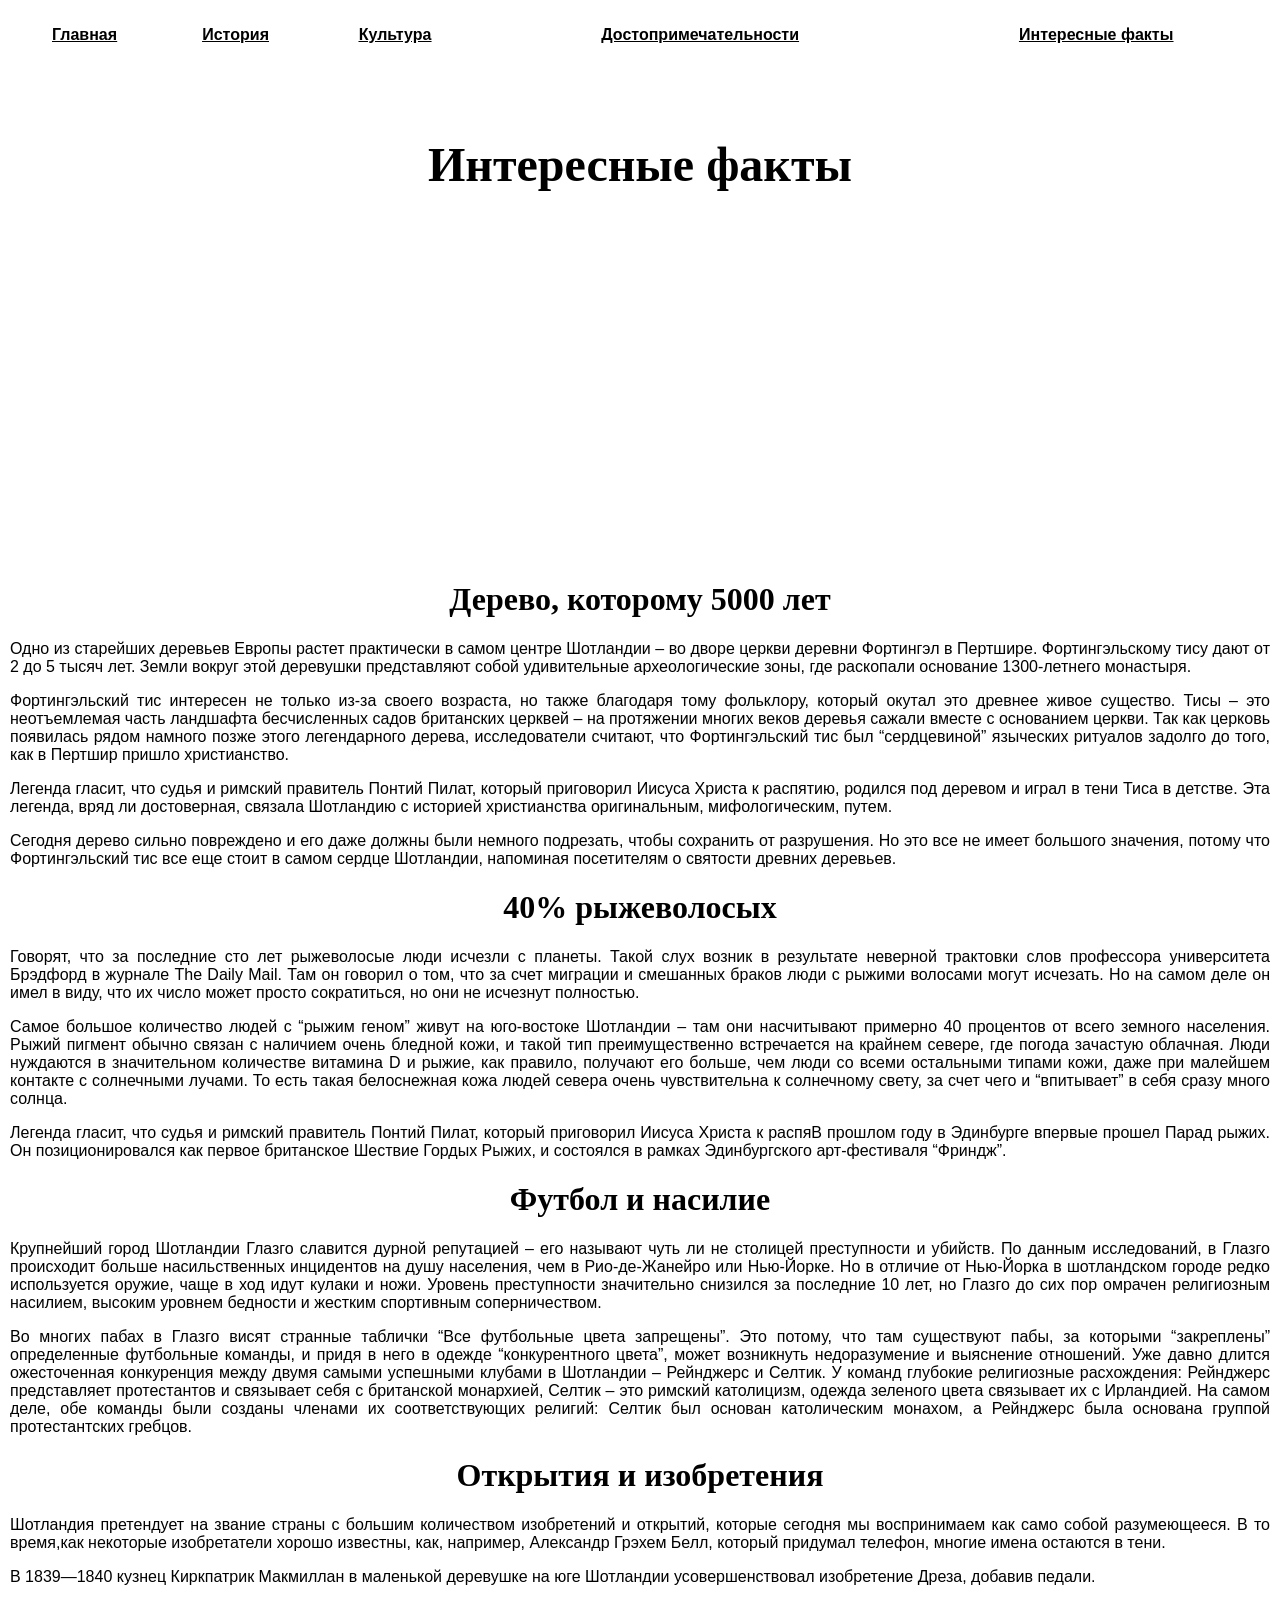
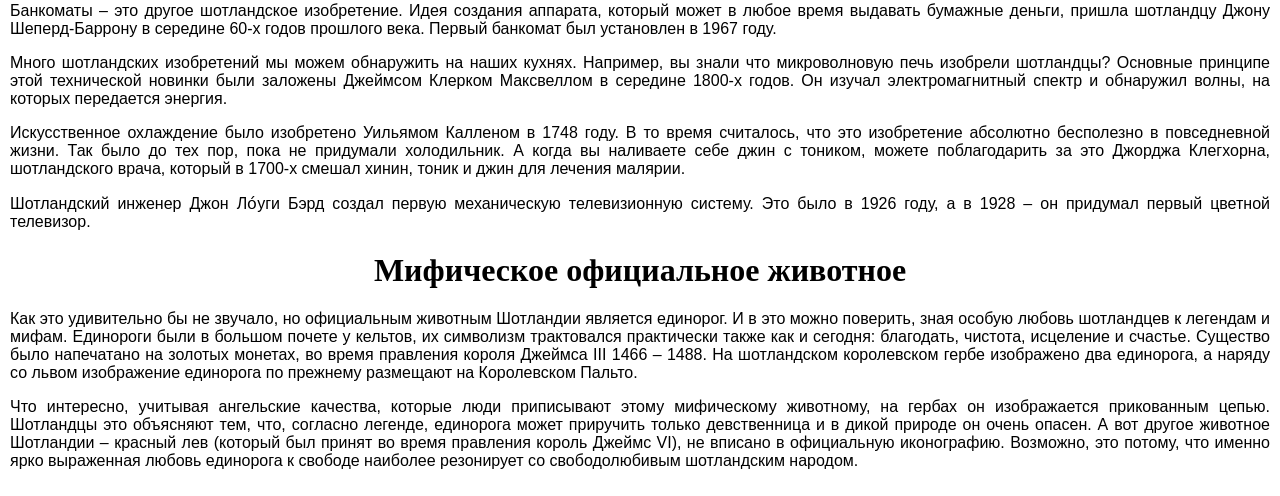
==== facts.html @ 826efa30 "Add files via upload" ====
<!DOCTYPE html>
<html lang="ru">
<head>
    <meta charset="UTF-8">
    <title>Шотландия</title>
</head>
<body style="background-color:#ffffff;margin:auto;padding: 10px;" link=black vlink=black>
<center>
<table border=0 style="border-collapse:collapse" width=100%>
   <tr height= 50px>
     <th> <a href="scotland.html"> <font face=sans-serif> <u> Главная </u> </font> </a> </th>
     <th> <a href="history.html"> <font face=sans-serif> <u> История </u> </font> </a> </th>
     <th> <a href="culture.html">  <font face=sans-serif> <u> Культура </u> </font> </a> </th>
     <th> <a href="sights.html">  <font face=sans-serif> <u> Достопримечательности </u> </font> </a> </th>
     <th> <a href="facts.html">  <font face=sans-serif> <u> Интересные факты </u> </font> </a> </th>     
   </tr>
   <tr height= 500px ><th style="background-image: url(images/scotland_village.jpg);background-size:cover;background-repeat:no-repeat; line-height: 1300%" colspan=5 valign=baseline><font size="7" color="#000000"> Интересные факты </font></th></tr>
</table>
<h1>Дерево, которому 5000 лет</h1>
<p align=justify> <font face=sans-serif>Одно из старейших деревьев Европы растет практически в самом центре Шотландии – во дворе церкви деревни Фортингэл в Пертшире. Фортингэльскому тису дают от 2 до 5 тысяч лет. Земли вокруг этой деревушки представляют собой удивительные археологические зоны, где раскопали основание 1300-летнего монастыря.</font></p>
<p align=justify> <font face=sans-serif>Фортингэльский тис интересен не только из-за своего возраста, но также благодаря тому фольклору, который окутал это древнее живое существо. Тисы – это неотъемлемая часть ландшафта бесчисленных садов британских церквей – на протяжении многих веков деревья сажали вместе с основанием церкви. Так как церковь появилась рядом намного позже этого легендарного дерева, исследователи считают, что Фортингэльский тис был “сердцевиной” языческих ритуалов задолго до того, как в Пертшир пришло христианство.</font></p>
<p align=justify> <font face=sans-serif>Легенда гласит, что судья и римский правитель Понтий Пилат, который приговорил Иисуса Христа к распятию, родился под деревом и играл в тени Тиса в детстве. Эта легенда, вряд ли достоверная, связала Шотландию с историей христианства оригинальным, мифологическим, путем.</font></p>
<p align=justify> <font face=sans-serif>Сегодня дерево сильно повреждено и его даже должны были немного подрезать, чтобы сохранить от разрушения. Но это все не имеет большого значения, потому что Фортингэльский тис все еще стоит в самом сердце Шотландии, напоминая посетителям о святости древних деревьев.</font></p>
<h1>40% рыжеволосых</h1>
<p align=justify> <font face=sans-serif>Говорят, что за последние сто лет рыжеволосые люди исчезли с планеты. Такой слух возник в результате неверной трактовки слов профессора университета Брэдфорд в журнале The Daily Mail. Там он говорил о том, что за счет миграции и смешанных браков люди с рыжими волосами могут исчезать. Но на самом деле он имел в виду, что их число может просто сократиться, но они не исчезнут полностью.</font></p>
<p align=justify> <font face=sans-serif>Самое большое количество людей с “рыжим геном” живут на юго-востоке Шотландии – там они насчитывают примерно 40 процентов от всего земного населения. Рыжий пигмент обычно связан с наличием очень бледной кожи, и такой тип преимущественно встречается на крайнем севере, где погода зачастую облачная. Люди нуждаются в значительном количестве витамина D и рыжие, как правило, получают его больше, чем люди со всеми остальными типами кожи, даже при малейшем контакте с солнечными лучами. То есть такая белоснежная кожа людей севера очень чувствительна к солнечному свету, за счет чего и “впитывает” в себя сразу много солнца.</font></p>
<p align=justify> <font face=sans-serif>Легенда гласит, что судья и римский правитель Понтий Пилат, который приговорил Иисуса Христа к распяВ прошлом году в Эдинбурге впервые прошел Парад рыжих. Он позиционировался как первое британское Шествие Гордых Рыжих, и состоялся в рамках Эдинбургского арт-фестиваля “Фриндж”.</font></p>
<h1>Футбол и насилие</h1>
<p align=justify> <font face=sans-serif>Крупнейший город Шотландии Глазго славится дурной репутацией – его называют чуть ли не столицей преступности и убийств. По данным исследований, в Глазго происходит больше насильственных инцидентов на душу населения, чем в Рио-де-Жанейро или Нью-Йорке. Но в отличие от Нью-Йорка в шотландском городе редко используется оружие, чаще в ход идут кулаки и ножи. Уровень преступности значительно снизился за последние 10 лет, но Глазго до сих пор омрачен религиозным насилием, высоким уровнем бедности и жестким спортивным соперничеством.</font></p>
<p align=justify> <font face=sans-serif>Во многих пабах в Глазго висят странные таблички “Все футбольные цвета запрещены”. Это потому, что там существуют пабы, за которыми “закреплены” определенные футбольные команды, и придя в него в одежде “конкурентного цвета”, может возникнуть недоразумение и выяснение отношений. Уже давно длится ожесточенная конкуренция между двумя самыми успешными клубами в Шотландии – Рейнджерс и Селтик. У команд глубокие религиозные расхождения: Рейнджерс представляет протестантов и связывает себя с британской монархией, Селтик – это римский католицизм, одежда зеленого цвета связывает их с Ирландией. На самом деле, обе команды были созданы членами их соответствующих религий: Селтик был основан католическим монахом, а Рейнджерс была основана группой протестантских гребцов.</font></p>
<h1>Открытия и изобретения</h1>
<p align=justify> <font face=sans-serif>Шотландия претендует на звание страны с большим количеством изобретений и открытий, которые сегодня мы воспринимаем как само собой разумеющееся. В то время,как некоторые изобретатели хорошо известны, как, например, Александр Грэхем Белл, который придумал телефон, многие имена остаются в тени.</font></p>
<p align=justify> <font face=sans-serif>В 1839—1840 кузнец Киркпатрик Макмиллан в маленькой деревушке на юге Шотландии усовершенствовал изобретение Дреза, добавив педали.</font></p>
<p align=justify> <font face=sans-serif>Банкоматы – это другое шотландское изобретение. Идея создания аппарата, который может в любое время выдавать бумажные деньги, пришла шотландцу Джону Шеперд-Баррону в середине 60-х годов прошлого века. Первый банкомат был установлен в 1967 году.</font></p>
<p align=justify> <font face=sans-serif>Много шотландских изобретений мы можем обнаружить на наших кухнях. Например, вы знали что микроволновую печь изобрели шотландцы? Основные принципе этой технической новинки были заложены Джеймсом Клерком Максвеллом в середине 1800-х годов. Он изучал электромагнитный спектр и обнаружил волны, на которых передается энергия.</font></p>
<p align=justify> <font face=sans-serif>Искусственное охлаждение было изобретено Уильямом Калленом в 1748 году. В то время считалось, что это изобретение абсолютно бесполезно в повседневной жизни. Так было до тех пор, пока не придумали холодильник. А когда вы наливаете себе джин с тоником, можете поблагодарить за это Джорджа Клегхорна, шотландского врача, который в 1700-х смешал хинин, тоник и джин для лечения малярии.</font></p>
<p align=justify> <font face=sans-serif>Шотландский инженер Джон Ло́уги Бэрд создал первую механическую телевизионную систему. Это было в 1926 году, а в 1928 – он придумал первый цветной телевизор.</font></p>
<h1>Мифическое официальное животное </h1>
<p align=justify> <font face=sans-serif>Как это удивительно бы не звучало, но официальным животным Шотландии является единорог. И в это можно поверить, зная особую любовь шотландцев к легендам и мифам. Единороги были в большом почете у кельтов, их символизм трактовался практически также как и сегодня: благодать, чистота, исцеление и счастье. Существо было напечатано на золотых монетах, во время правления короля Джеймса III 1466 – 1488. На шотландском королевском гербе изображено два единорога, а наряду со львом изображение единорога по прежнему размещают на Королевском Пальто.</font></p>
<p align=justify> <font face=sans-serif>Что интересно, учитывая ангельские качества, которые люди приписывают этому мифическому животному, на гербах он изображается прикованным цепью. Шотландцы это объясняют тем, что, согласно легенде, единорога может приручить только девственница и в дикой природе он очень опасен. А вот другое животное Шотландии – красный лев (который был принят во время правления король Джеймс VI), не вписано в официальную иконографию. Возможно, это потому, что именно ярко выраженная любовь единорога к свободе наиболее резонирует со свободолюбивым шотландским народом.</font></p>
</center>
</body>
</html>
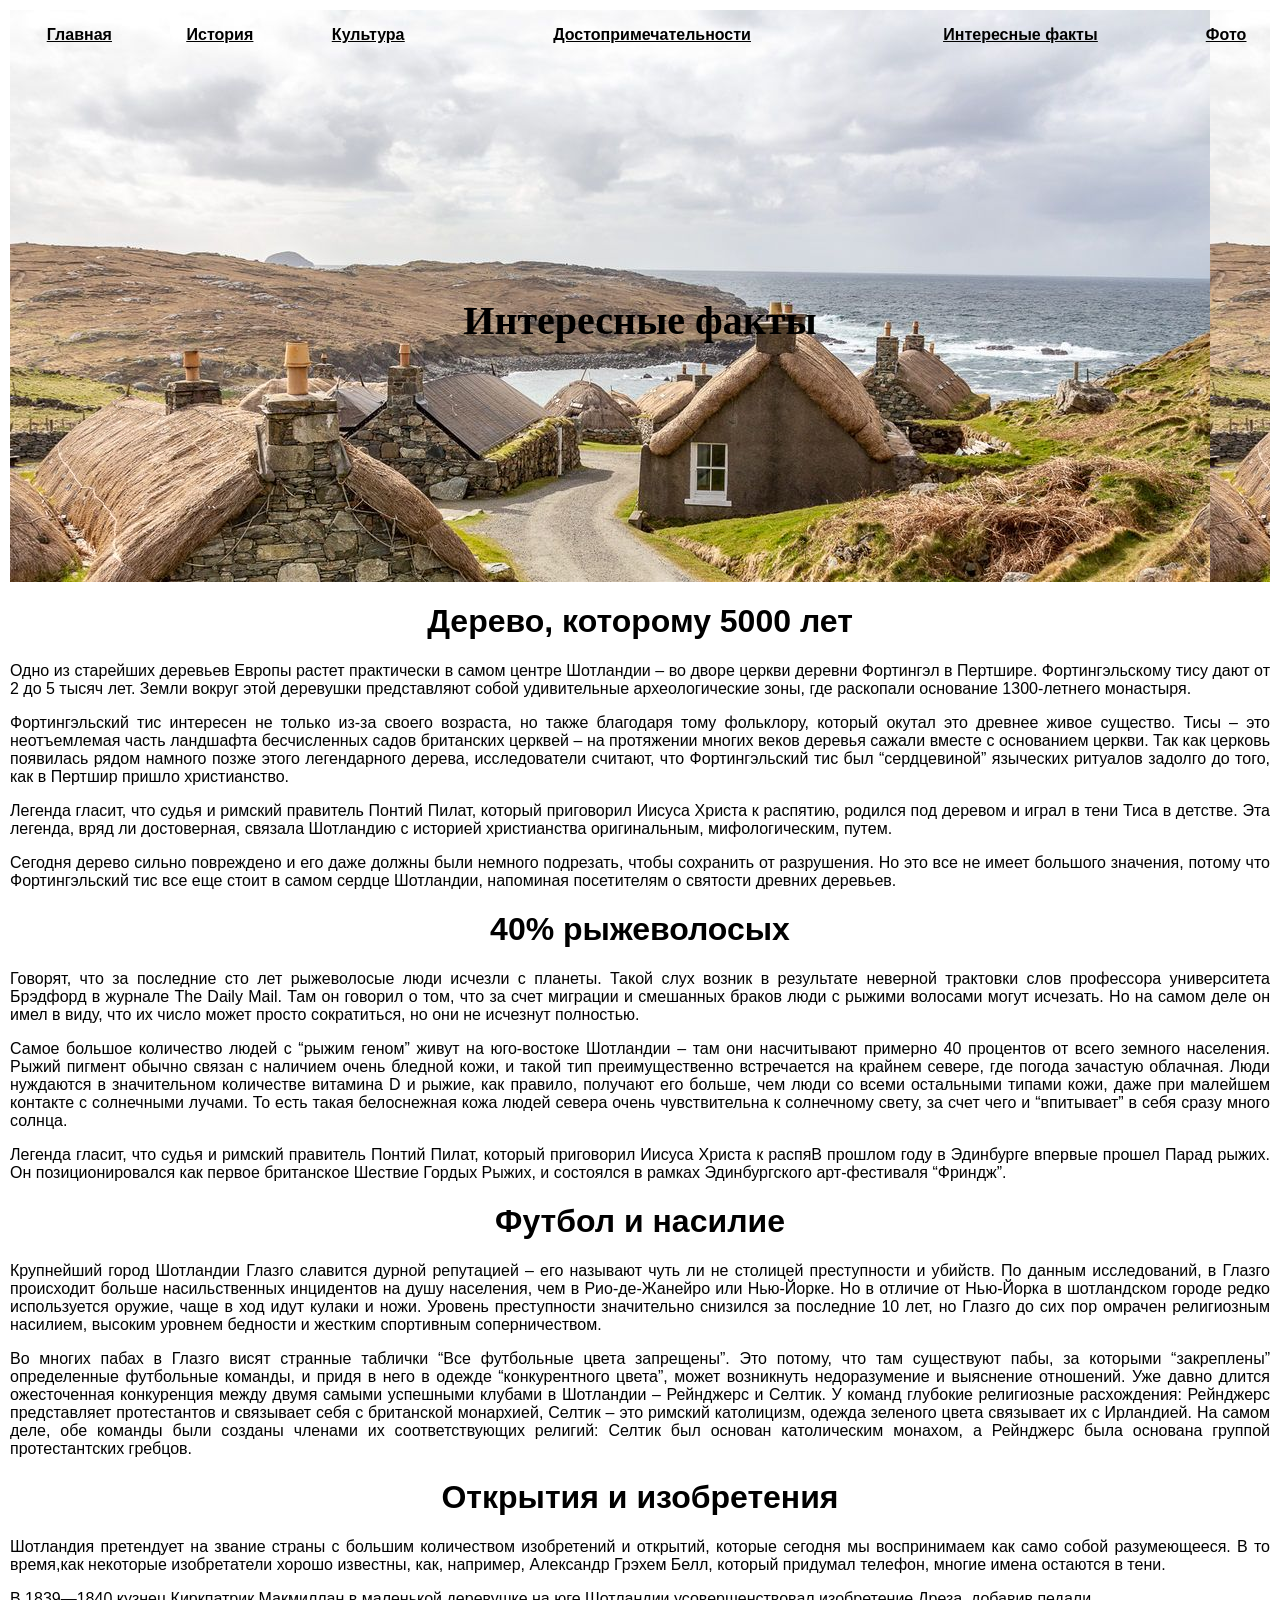
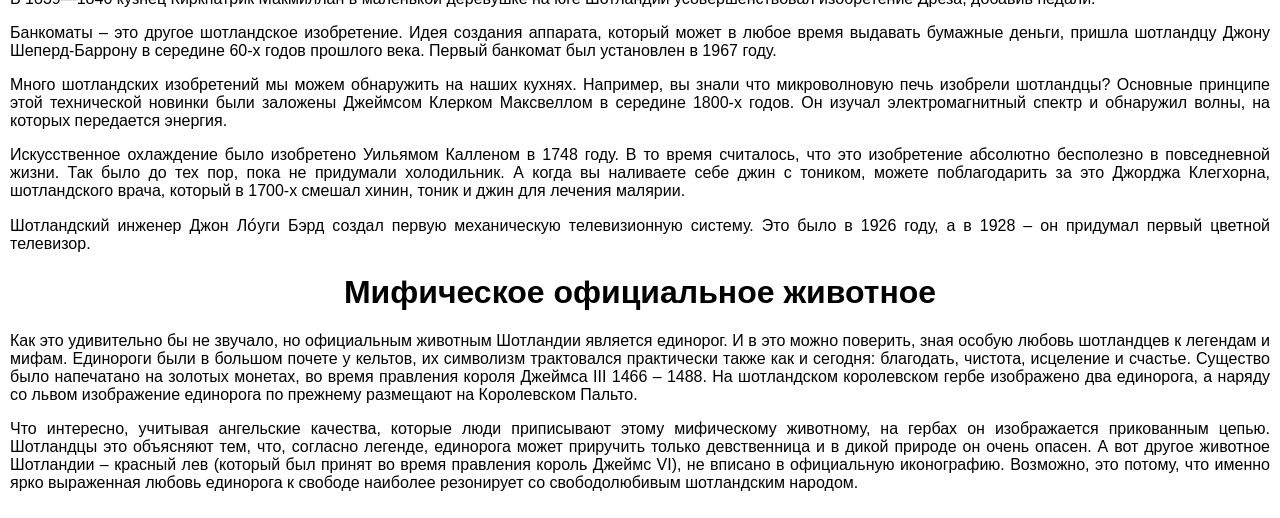
==== commit 2996c31a: "style updated" ====
--- a/facts.html
+++ b/facts.html
@@ -4,40 +4,59 @@
     <meta charset="UTF-8">
     <title>Шотландия</title>
 </head>
-<body style="background-color:#ffffff;margin:auto;padding: 10px;" link=black vlink=black>
+<style>
+    body {background-color: #ffffff;
+          margin: auto;
+          padding: 10px;
+          font-family: sans-serif;}
+
+    table {background-image: url(images/scotland_village.jpg);
+           border-collapse:collapse}
+
+    #name {background-size: cover;
+          background-repeat: no-repeat;
+          line-height: 1300%;
+          font-family: Serif;
+          font-size: 40px;
+          vertical-align: baseline;} /*эта хирня не работает*/
+
+    p {text-align: justify}
+</style>
+<body link=black vlink=black>
 <center>
-<table border=0 style="border-collapse:collapse" width=100%>
+<table border=0 width=100%>
    <tr height= 50px>
-     <th> <a href="scotland.html"> <font face=sans-serif> <u> Главная </u> </font> </a> </th>
-     <th> <a href="history.html"> <font face=sans-serif> <u> История </u> </font> </a> </th>
-     <th> <a href="culture.html">  <font face=sans-serif> <u> Культура </u> </font> </a> </th>
-     <th> <a href="sights.html">  <font face=sans-serif> <u> Достопримечательности </u> </font> </a> </th>
-     <th> <a href="facts.html">  <font face=sans-serif> <u> Интересные факты </u> </font> </a> </th>     
+     <th> <a href="scotland.html"> <u> Главная </u> </a> </th>
+     <th> <a href="history.html"> <u> История </u> </a> </th>
+     <th> <a href="culture.html">  <u> Культура </u> </a> </th>
+     <th> <a href="sights.html">  <u> Достопримечательности </u> </a> </th>
+     <th> <a href="facts.html">  <u> Интересные факты </u> </a> </th>
+     <th> <a href="photos.html">  <u> Фото </u> </a> </th>     
    </tr>
-   <tr height= 500px ><th style="background-image: url(images/scotland_village.jpg);background-size:cover;background-repeat:no-repeat; line-height: 1300%" colspan=5 valign=baseline><font size="7" color="#000000"> Интересные факты </font></th></tr>
+   <tr height= 500px ><th id="name" valign=baseline colspan=6>Интересные факты</th></tr>
 </table>
 <h1>Дерево, которому 5000 лет</h1>
-<p align=justify> <font face=sans-serif>Одно из старейших деревьев Европы растет практически в самом центре Шотландии – во дворе церкви деревни Фортингэл в Пертшире. Фортингэльскому тису дают от 2 до 5 тысяч лет. Земли вокруг этой деревушки представляют собой удивительные археологические зоны, где раскопали основание 1300-летнего монастыря.</font></p>
-<p align=justify> <font face=sans-serif>Фортингэльский тис интересен не только из-за своего возраста, но также благодаря тому фольклору, который окутал это древнее живое существо. Тисы – это неотъемлемая часть ландшафта бесчисленных садов британских церквей – на протяжении многих веков деревья сажали вместе с основанием церкви. Так как церковь появилась рядом намного позже этого легендарного дерева, исследователи считают, что Фортингэльский тис был “сердцевиной” языческих ритуалов задолго до того, как в Пертшир пришло христианство.</font></p>
-<p align=justify> <font face=sans-serif>Легенда гласит, что судья и римский правитель Понтий Пилат, который приговорил Иисуса Христа к распятию, родился под деревом и играл в тени Тиса в детстве. Эта легенда, вряд ли достоверная, связала Шотландию с историей христианства оригинальным, мифологическим, путем.</font></p>
-<p align=justify> <font face=sans-serif>Сегодня дерево сильно повреждено и его даже должны были немного подрезать, чтобы сохранить от разрушения. Но это все не имеет большого значения, потому что Фортингэльский тис все еще стоит в самом сердце Шотландии, напоминая посетителям о святости древних деревьев.</font></p>
+<p>Одно из старейших деревьев Европы растет практически в самом центре Шотландии – во дворе церкви деревни Фортингэл в Пертшире. Фортингэльскому тису дают от 2 до 5 тысяч лет. Земли вокруг этой деревушки представляют собой удивительные археологические зоны, где раскопали основание 1300-летнего монастыря.</p>
+<p>Фортингэльский тис интересен не только из-за своего возраста, но также благодаря тому фольклору, который окутал это древнее живое существо. Тисы – это неотъемлемая часть ландшафта бесчисленных садов британских церквей – на протяжении многих веков деревья сажали вместе с основанием церкви. Так как церковь появилась рядом намного позже этого легендарного дерева, исследователи считают, что Фортингэльский тис был “сердцевиной” языческих ритуалов задолго до того, как в Пертшир пришло христианство.</p>
+<p>Легенда гласит, что судья и римский правитель Понтий Пилат, который приговорил Иисуса Христа к распятию, родился под деревом и играл в тени Тиса в детстве. Эта легенда, вряд ли достоверная, связала Шотландию с историей христианства оригинальным, мифологическим, путем.</p>
+<p>Сегодня дерево сильно повреждено и его даже должны были немного подрезать, чтобы сохранить от разрушения. Но это все не имеет большого значения, потому что Фортингэльский тис все еще стоит в самом сердце Шотландии, напоминая посетителям о святости древних деревьев.</p>
 <h1>40% рыжеволосых</h1>
-<p align=justify> <font face=sans-serif>Говорят, что за последние сто лет рыжеволосые люди исчезли с планеты. Такой слух возник в результате неверной трактовки слов профессора университета Брэдфорд в журнале The Daily Mail. Там он говорил о том, что за счет миграции и смешанных браков люди с рыжими волосами могут исчезать. Но на самом деле он имел в виду, что их число может просто сократиться, но они не исчезнут полностью.</font></p>
-<p align=justify> <font face=sans-serif>Самое большое количество людей с “рыжим геном” живут на юго-востоке Шотландии – там они насчитывают примерно 40 процентов от всего земного населения. Рыжий пигмент обычно связан с наличием очень бледной кожи, и такой тип преимущественно встречается на крайнем севере, где погода зачастую облачная. Люди нуждаются в значительном количестве витамина D и рыжие, как правило, получают его больше, чем люди со всеми остальными типами кожи, даже при малейшем контакте с солнечными лучами. То есть такая белоснежная кожа людей севера очень чувствительна к солнечному свету, за счет чего и “впитывает” в себя сразу много солнца.</font></p>
-<p align=justify> <font face=sans-serif>Легенда гласит, что судья и римский правитель Понтий Пилат, который приговорил Иисуса Христа к распяВ прошлом году в Эдинбурге впервые прошел Парад рыжих. Он позиционировался как первое британское Шествие Гордых Рыжих, и состоялся в рамках Эдинбургского арт-фестиваля “Фриндж”.</font></p>
+<p>Говорят, что за последние сто лет рыжеволосые люди исчезли с планеты. Такой слух возник в результате неверной трактовки слов профессора университета Брэдфорд в журнале The Daily Mail. Там он говорил о том, что за счет миграции и смешанных браков люди с рыжими волосами могут исчезать. Но на самом деле он имел в виду, что их число может просто сократиться, но они не исчезнут полностью.</p>
+<p>Самое большое количество людей с “рыжим геном” живут на юго-востоке Шотландии – там они насчитывают примерно 40 процентов от всего земного населения. Рыжий пигмент обычно связан с наличием очень бледной кожи, и такой тип преимущественно встречается на крайнем севере, где погода зачастую облачная. Люди нуждаются в значительном количестве витамина D и рыжие, как правило, получают его больше, чем люди со всеми остальными типами кожи, даже при малейшем контакте с солнечными лучами. То есть такая белоснежная кожа людей севера очень чувствительна к солнечному свету, за счет чего и “впитывает” в себя сразу много солнца.</p>
+<p>Легенда гласит, что судья и римский правитель Понтий Пилат, который приговорил Иисуса Христа к распяВ прошлом году в Эдинбурге впервые прошел Парад рыжих. Он позиционировался как первое британское Шествие Гордых Рыжих, и состоялся в рамках Эдинбургского арт-фестиваля “Фриндж”.</p>
 <h1>Футбол и насилие</h1>
-<p align=justify> <font face=sans-serif>Крупнейший город Шотландии Глазго славится дурной репутацией – его называют чуть ли не столицей преступности и убийств. По данным исследований, в Глазго происходит больше насильственных инцидентов на душу населения, чем в Рио-де-Жанейро или Нью-Йорке. Но в отличие от Нью-Йорка в шотландском городе редко используется оружие, чаще в ход идут кулаки и ножи. Уровень преступности значительно снизился за последние 10 лет, но Глазго до сих пор омрачен религиозным насилием, высоким уровнем бедности и жестким спортивным соперничеством.</font></p>
-<p align=justify> <font face=sans-serif>Во многих пабах в Глазго висят странные таблички “Все футбольные цвета запрещены”. Это потому, что там существуют пабы, за которыми “закреплены” определенные футбольные команды, и придя в него в одежде “конкурентного цвета”, может возникнуть недоразумение и выяснение отношений. Уже давно длится ожесточенная конкуренция между двумя самыми успешными клубами в Шотландии – Рейнджерс и Селтик. У команд глубокие религиозные расхождения: Рейнджерс представляет протестантов и связывает себя с британской монархией, Селтик – это римский католицизм, одежда зеленого цвета связывает их с Ирландией. На самом деле, обе команды были созданы членами их соответствующих религий: Селтик был основан католическим монахом, а Рейнджерс была основана группой протестантских гребцов.</font></p>
+<p>Крупнейший город Шотландии Глазго славится дурной репутацией – его называют чуть ли не столицей преступности и убийств. По данным исследований, в Глазго происходит больше насильственных инцидентов на душу населения, чем в Рио-де-Жанейро или Нью-Йорке. Но в отличие от Нью-Йорка в шотландском городе редко используется оружие, чаще в ход идут кулаки и ножи. Уровень преступности значительно снизился за последние 10 лет, но Глазго до сих пор омрачен религиозным насилием, высоким уровнем бедности и жестким спортивным соперничеством.</p>
+<p>Во многих пабах в Глазго висят странные таблички “Все футбольные цвета запрещены”. Это потому, что там существуют пабы, за которыми “закреплены” определенные футбольные команды, и придя в него в одежде “конкурентного цвета”, может возникнуть недоразумение и выяснение отношений. Уже давно длится ожесточенная конкуренция между двумя самыми успешными клубами в Шотландии – Рейнджерс и Селтик. У команд глубокие религиозные расхождения: Рейнджерс представляет протестантов и связывает себя с британской монархией, Селтик – это римский католицизм, одежда зеленого цвета связывает их с Ирландией. На самом деле, обе команды были созданы членами их соответствующих религий: Селтик был основан католическим монахом, а Рейнджерс была основана группой протестантских гребцов.</p>
 <h1>Открытия и изобретения</h1>
-<p align=justify> <font face=sans-serif>Шотландия претендует на звание страны с большим количеством изобретений и открытий, которые сегодня мы воспринимаем как само собой разумеющееся. В то время,как некоторые изобретатели хорошо известны, как, например, Александр Грэхем Белл, который придумал телефон, многие имена остаются в тени.</font></p>
-<p align=justify> <font face=sans-serif>В 1839—1840 кузнец Киркпатрик Макмиллан в маленькой деревушке на юге Шотландии усовершенствовал изобретение Дреза, добавив педали.</font></p>
-<p align=justify> <font face=sans-serif>Банкоматы – это другое шотландское изобретение. Идея создания аппарата, который может в любое время выдавать бумажные деньги, пришла шотландцу Джону Шеперд-Баррону в середине 60-х годов прошлого века. Первый банкомат был установлен в 1967 году.</font></p>
-<p align=justify> <font face=sans-serif>Много шотландских изобретений мы можем обнаружить на наших кухнях. Например, вы знали что микроволновую печь изобрели шотландцы? Основные принципе этой технической новинки были заложены Джеймсом Клерком Максвеллом в середине 1800-х годов. Он изучал электромагнитный спектр и обнаружил волны, на которых передается энергия.</font></p>
-<p align=justify> <font face=sans-serif>Искусственное охлаждение было изобретено Уильямом Калленом в 1748 году. В то время считалось, что это изобретение абсолютно бесполезно в повседневной жизни. Так было до тех пор, пока не придумали холодильник. А когда вы наливаете себе джин с тоником, можете поблагодарить за это Джорджа Клегхорна, шотландского врача, который в 1700-х смешал хинин, тоник и джин для лечения малярии.</font></p>
-<p align=justify> <font face=sans-serif>Шотландский инженер Джон Ло́уги Бэрд создал первую механическую телевизионную систему. Это было в 1926 году, а в 1928 – он придумал первый цветной телевизор.</font></p>
+<p>Шотландия претендует на звание страны с большим количеством изобретений и открытий, которые сегодня мы воспринимаем как само собой разумеющееся. В то время,как некоторые изобретатели хорошо известны, как, например, Александр Грэхем Белл, который придумал телефон, многие имена остаются в тени.</p>
+<p>В 1839—1840 кузнец Киркпатрик Макмиллан в маленькой деревушке на юге Шотландии усовершенствовал изобретение Дреза, добавив педали.</p>
+<p>Банкоматы – это другое шотландское изобретение. Идея создания аппарата, который может в любое время выдавать бумажные деньги, пришла шотландцу Джону Шеперд-Баррону в середине 60-х годов прошлого века. Первый банкомат был установлен в 1967 году.</p>
+<p>Много шотландских изобретений мы можем обнаружить на наших кухнях. Например, вы знали что микроволновую печь изобрели шотландцы? Основные принципе этой технической новинки были заложены Джеймсом Клерком Максвеллом в середине 1800-х годов. Он изучал электромагнитный спектр и обнаружил волны, на которых передается энергия.</p>
+<p>Искусственное охлаждение было изобретено Уильямом Калленом в 1748 году. В то время считалось, что это изобретение абсолютно бесполезно в повседневной жизни. Так было до тех пор, пока не придумали холодильник. А когда вы наливаете себе джин с тоником, можете поблагодарить за это Джорджа Клегхорна, шотландского врача, который в 1700-х смешал хинин, тоник и джин для лечения малярии.</p>
+<p>Шотландский инженер Джон Ло́уги Бэрд создал первую механическую телевизионную систему. Это было в 1926 году, а в 1928 – он придумал первый цветной телевизор.</p>
 <h1>Мифическое официальное животное </h1>
-<p align=justify> <font face=sans-serif>Как это удивительно бы не звучало, но официальным животным Шотландии является единорог. И в это можно поверить, зная особую любовь шотландцев к легендам и мифам. Единороги были в большом почете у кельтов, их символизм трактовался практически также как и сегодня: благодать, чистота, исцеление и счастье. Существо было напечатано на золотых монетах, во время правления короля Джеймса III 1466 – 1488. На шотландском королевском гербе изображено два единорога, а наряду со львом изображение единорога по прежнему размещают на Королевском Пальто.</font></p>
-<p align=justify> <font face=sans-serif>Что интересно, учитывая ангельские качества, которые люди приписывают этому мифическому животному, на гербах он изображается прикованным цепью. Шотландцы это объясняют тем, что, согласно легенде, единорога может приручить только девственница и в дикой природе он очень опасен. А вот другое животное Шотландии – красный лев (который был принят во время правления король Джеймс VI), не вписано в официальную иконографию. Возможно, это потому, что именно ярко выраженная любовь единорога к свободе наиболее резонирует со свободолюбивым шотландским народом.</font></p>
+<p>Как это удивительно бы не звучало, но официальным животным Шотландии является единорог. И в это можно поверить, зная особую любовь шотландцев к легендам и мифам. Единороги были в большом почете у кельтов, их символизм трактовался практически также как и сегодня: благодать, чистота, исцеление и счастье. Существо было напечатано на золотых монетах, во время правления короля Джеймса III 1466 – 1488. На шотландском королевском гербе изображено два единорога, а наряду со львом изображение единорога по прежнему размещают на Королевском Пальто.</p>
+<p>Что интересно, учитывая ангельские качества, которые люди приписывают этому мифическому животному, на гербах он изображается прикованным цепью. Шотландцы это объясняют тем, что, согласно легенде, единорога может приручить только девственница и в дикой природе он очень опасен. А вот другое животное Шотландии – красный лев (который был принят во время правления король Джеймс VI), не вписано в официальную иконографию. Возможно, это потому, что именно ярко выраженная любовь единорога к свободе наиболее резонирует со свободолюбивым шотландским народом.</p>
 </center>
 </body>
 </html>
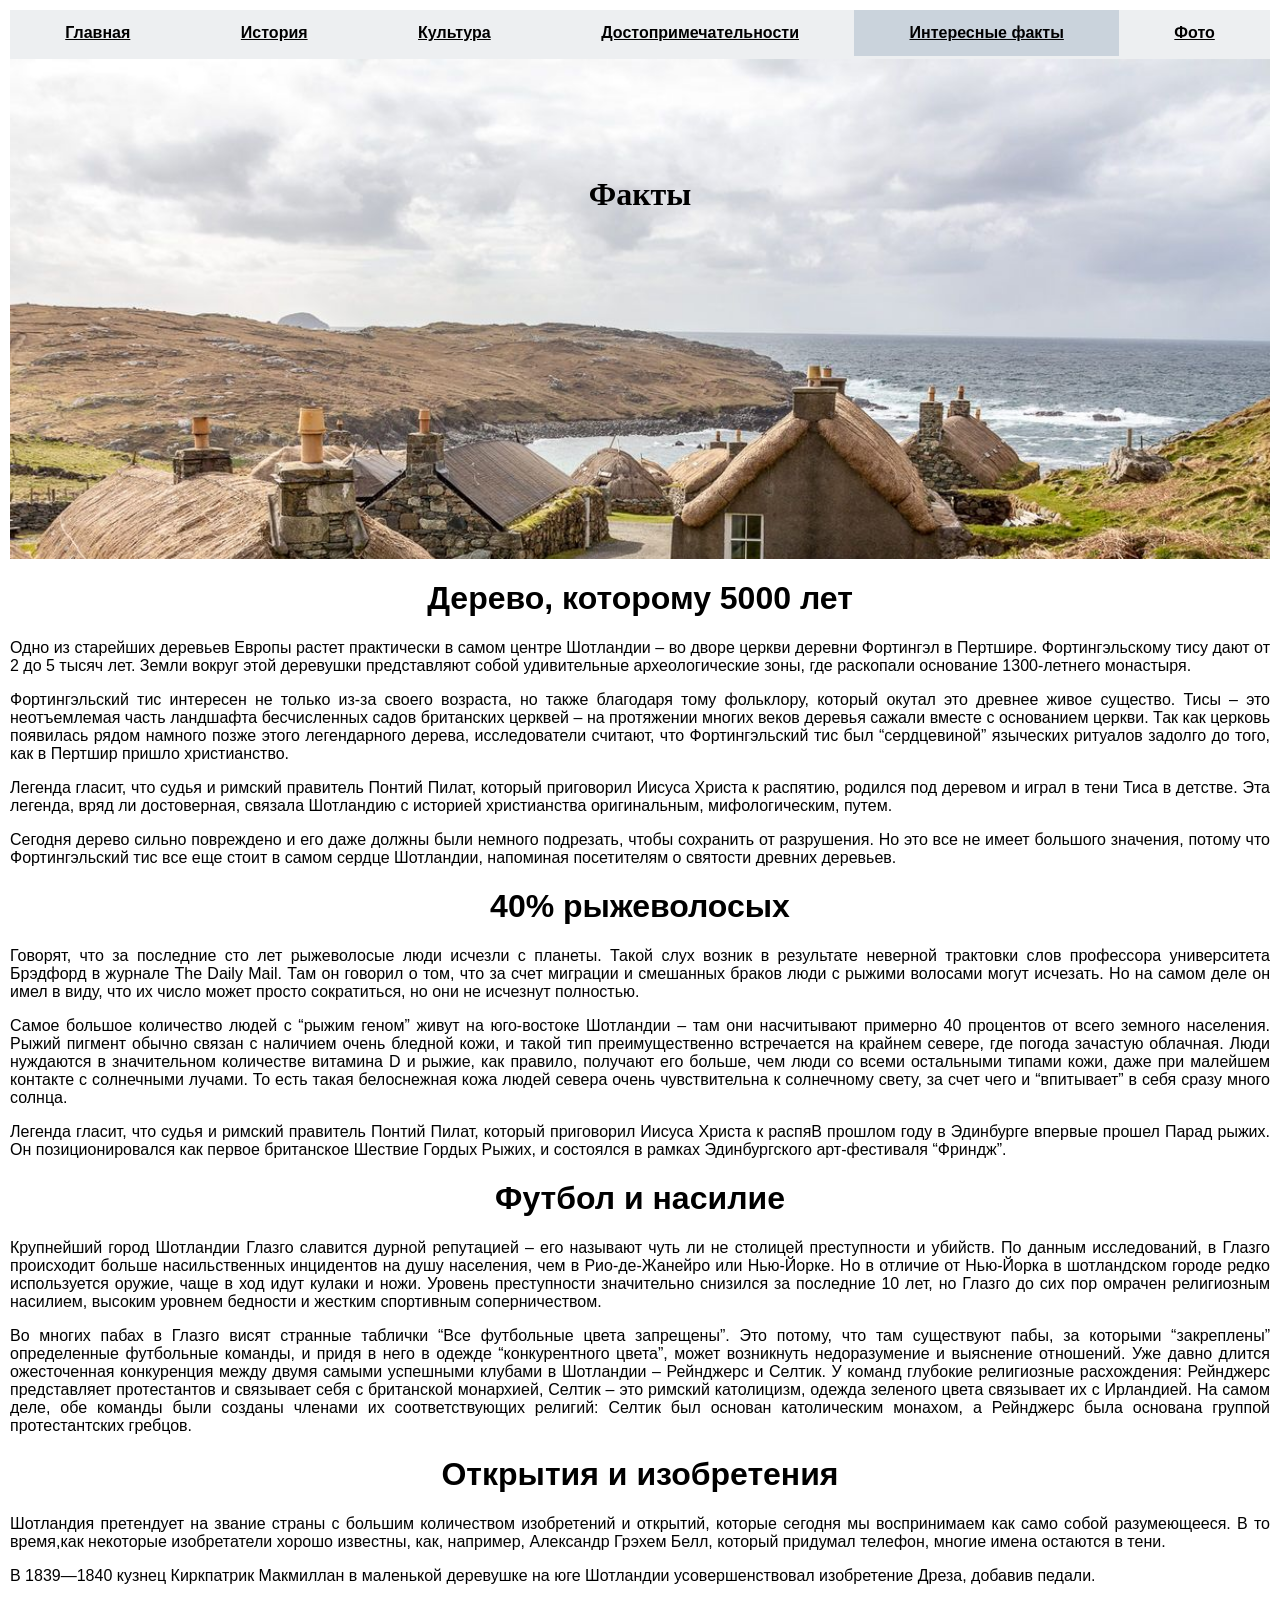
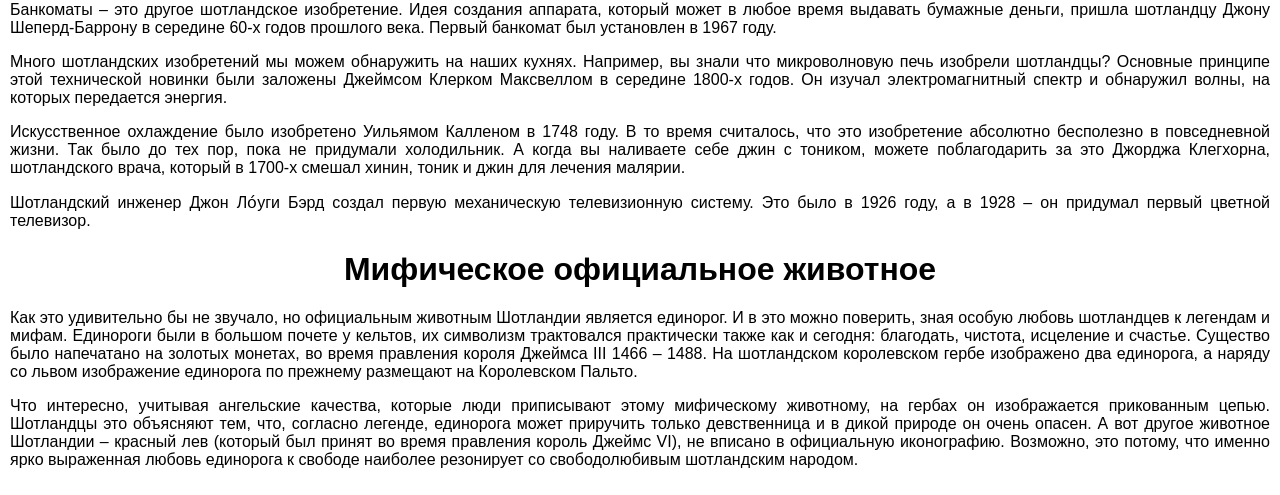
==== commit 7235ec52: "nav-bar added" ====
--- a/facts.html
+++ b/facts.html
@@ -8,33 +8,52 @@
     body {background-color: #ffffff;
           margin: auto;
           padding: 10px;
-          font-family: sans-serif;}
+          font-family: sans-serif}
+    
+    #menu {display: flex;
+           list-style-type: none;
+           margin: 0;
+           padding: 0;
+           position: sticky;
+           top: 0;
+           background-color: #edeff1}
 
-    table {background-image: url(images/scotland_village.jpg);
-           border-collapse:collapse}
+    #menu li {float: left;
+              flex-basis: auto;
+              flex-grow: 1}
 
-    #name {background-size: cover;
-          background-repeat: no-repeat;
-          line-height: 1300%;
-          font-family: Serif;
-          font-size: 40px;
-          vertical-align: baseline;} /*эта хирня не работает*/
-
+    a {display: block;
+       text-align: center;
+       padding: 14px 16px;
+       text-decoration: underline;
+       font-weight: bold}
+          
     p {text-align: justify}
+    
+    #main {background-image: url(images/scotland_village.jpg);
+           height: 500px;
+           background-size: cover;
+           background-repeat: no-repeat;
+           border-top: solid;
+           border-color: #edeff1}
+           
+    #main h1 {font-family: Serif;
+              padding: 3em 0;
+              text-align: center}
 </style>
 <body link=black vlink=black>
 <center>
-<table border=0 width=100%>
-   <tr height= 50px>
-     <th> <a href="scotland.html"> <u> Главная </u> </a> </th>
-     <th> <a href="history.html"> <u> История </u> </a> </th>
-     <th> <a href="culture.html">  <u> Культура </u> </a> </th>
-     <th> <a href="sights.html">  <u> Достопримечательности </u> </a> </th>
-     <th> <a href="facts.html">  <u> Интересные факты </u> </a> </th>
-     <th> <a href="photos.html">  <u> Фото </u> </a> </th>     
-   </tr>
-   <tr height= 500px ><th id="name" valign=baseline colspan=6>Интересные факты</th></tr>
-</table>
+<ul id="menu">
+        <li> <a href="scotland.html"> Главная </a>
+         <li> <a href="history.html"> История </a>
+         <li> <a href="culture.html">  Культура </a>
+         <li> <a href="sights.html">  Достопримечательности </a>
+         <li> <a style="background-color:#cad3dc" href="facts.html">  Интересные факты </a>
+         <li> <a href="photos.html">  Фото </a>    
+    </ul>
+<div id="main">
+    <h1>Факты</h1>
+</div>
 <h1>Дерево, которому 5000 лет</h1>
 <p>Одно из старейших деревьев Европы растет практически в самом центре Шотландии – во дворе церкви деревни Фортингэл в Пертшире. Фортингэльскому тису дают от 2 до 5 тысяч лет. Земли вокруг этой деревушки представляют собой удивительные археологические зоны, где раскопали основание 1300-летнего монастыря.</p>
 <p>Фортингэльский тис интересен не только из-за своего возраста, но также благодаря тому фольклору, который окутал это древнее живое существо. Тисы – это неотъемлемая часть ландшафта бесчисленных садов британских церквей – на протяжении многих веков деревья сажали вместе с основанием церкви. Так как церковь появилась рядом намного позже этого легендарного дерева, исследователи считают, что Фортингэльский тис был “сердцевиной” языческих ритуалов задолго до того, как в Пертшир пришло христианство.</p>
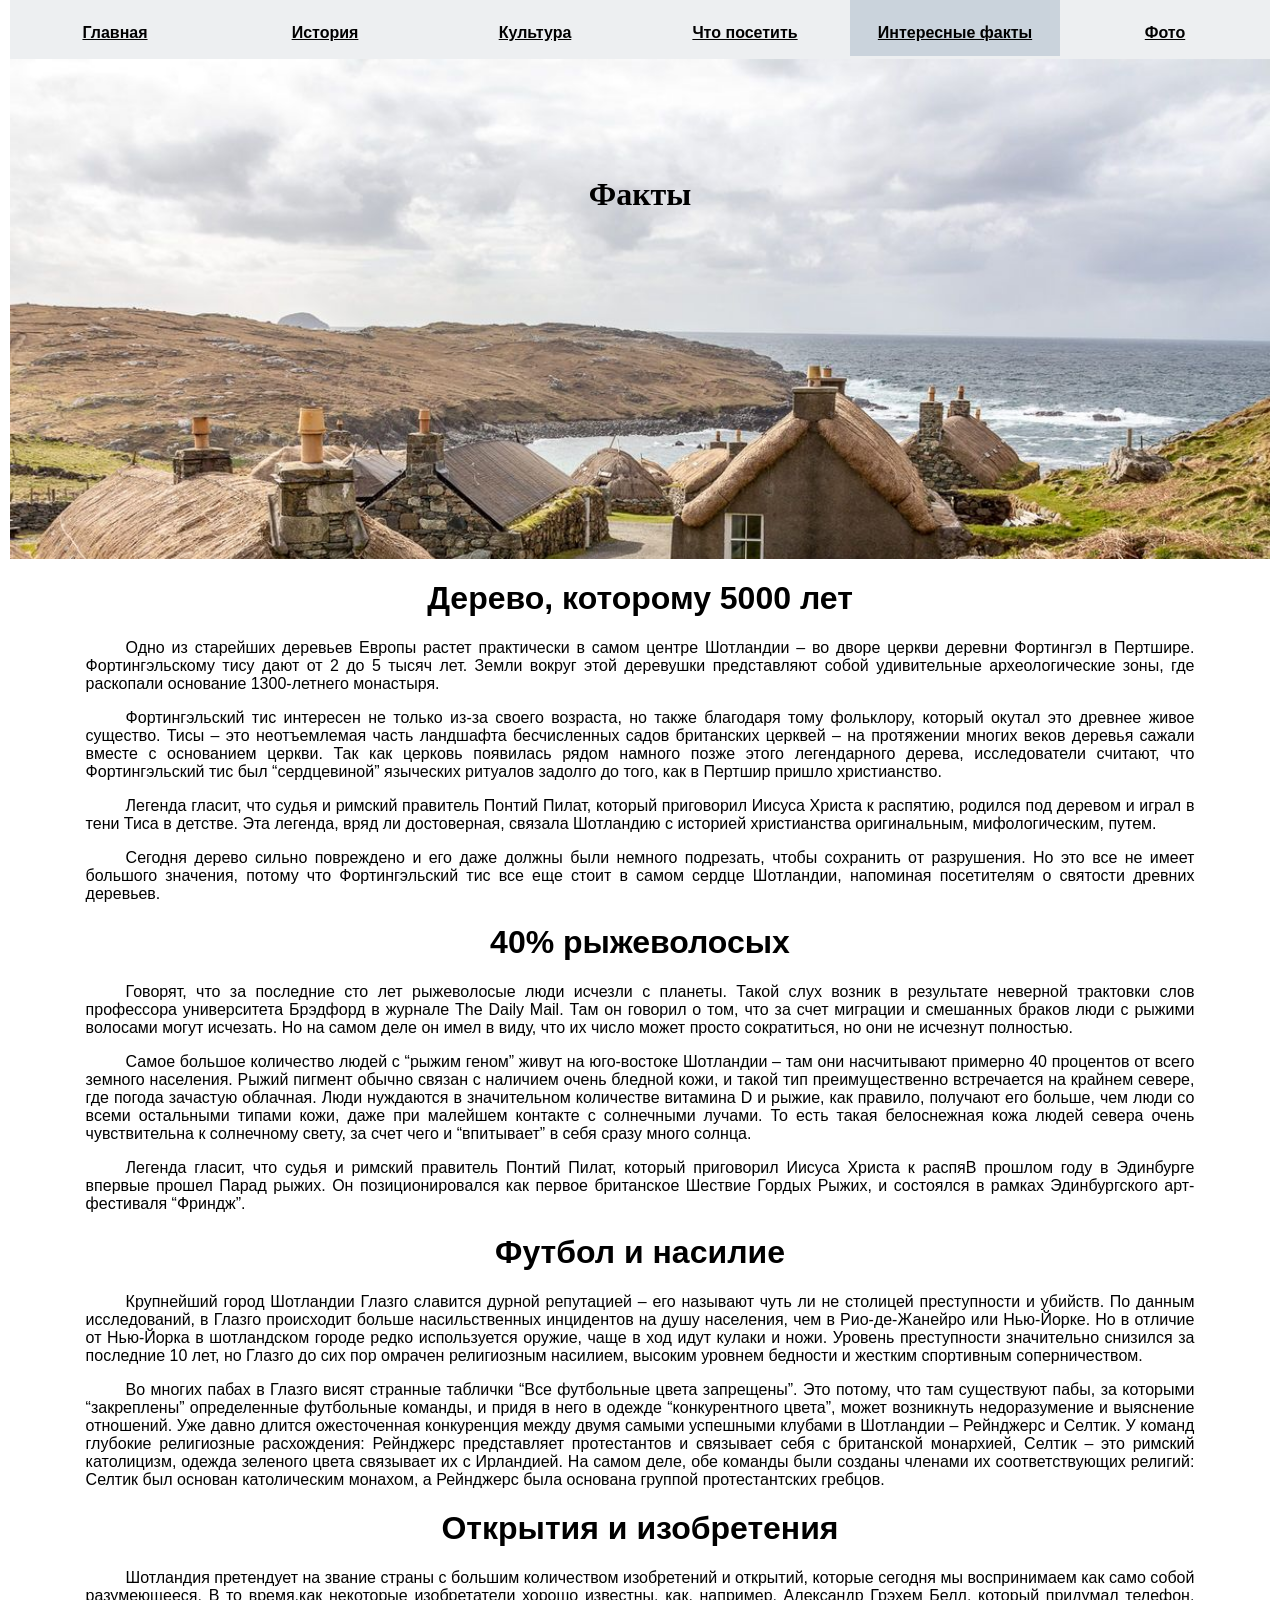
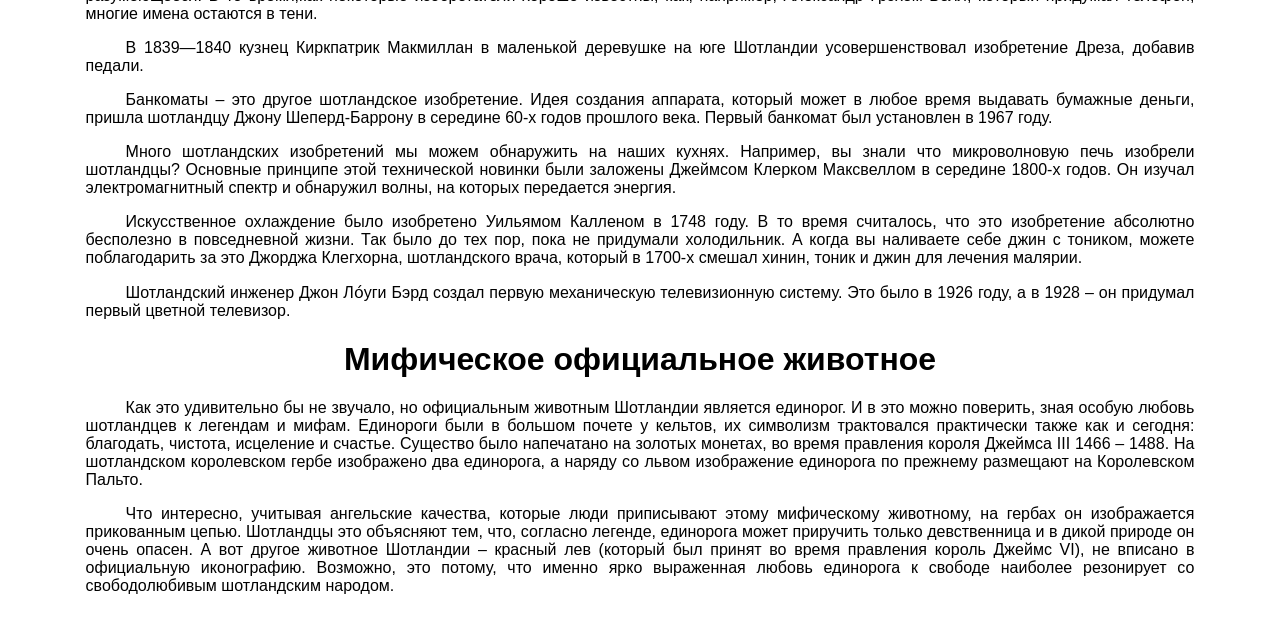
==== commit 57e17e02: "java_script added" ====
--- a/facts.html
+++ b/facts.html
@@ -10,17 +10,27 @@
           padding: 10px;
           font-family: sans-serif}
     
-    #menu {display: flex;
+    .menu {display: flex;
            list-style-type: none;
            margin: 0;
-           padding: 0;
-           position: sticky;
-           top: 0;
-           background-color: #edeff1}
+           padding: 0}
 
-    #menu li {float: left;
+    .menu li {float: left;
               flex-basis: auto;
-              flex-grow: 1}
+              flex-grow: 1;
+              width: 16%;
+              background-color: #edeff1}
+    
+    #ru {position: sticky;
+         top: 0}
+    
+    
+    #en {position:fixed;
+         top: 0px;
+         left: 10px;
+         right: 10px}
+    
+    #ru li:hover {opacity: 0}
 
     a {display: block;
        text-align: center;
@@ -28,7 +38,9 @@
        text-decoration: underline;
        font-weight: bold}
           
-    p {text-align: justify}
+    p {text-align: justify;
+       width: 88%;
+       text-indent: 40px}
     
     #main {background-image: url(images/scotland_village.jpg);
            height: 500px;
@@ -40,17 +52,27 @@
     #main h1 {font-family: Serif;
               padding: 3em 0;
               text-align: center}
+
+    @media all and (max-width: 840px) {#menu {font-size: 10px}}
 </style>
 <body link=black vlink=black>
 <center>
-<ul id="menu">
-        <li> <a href="scotland.html"> Главная </a>
-         <li> <a href="history.html"> История </a>
-         <li> <a href="culture.html">  Культура </a>
-         <li> <a href="sights.html">  Достопримечательности </a>
-         <li> <a style="background-color:#cad3dc" href="facts.html">  Интересные факты </a>
-         <li> <a href="photos.html">  Фото </a>    
-    </ul>
+<ul class = "menu" id="en">
+    <li> <a href="scotland.html"> Home </a></li>
+    <li> <a href="history.html"> History </a></li>
+    <li> <a href="culture.html">  Culture </a></li>
+    <li> <a href="sights.html">  Sights </a></li>
+    <li style="background-color:#cad3dc"> <a href="facts.html">  Interesting facts </a></li>
+    <li> <a href="photos.html">  Photos </a></li>
+</ul>
+<ul class = "menu" id="ru">
+    <li> <a href="scotland.html"> Главная </a></li>
+    <li> <a href="history.html"> История </a></li>
+    <li> <a href="culture.html">  Культура </a></li>
+    <li> <a href="sights.html">  Что посетить </a></li>
+    <li style="background-color:#cad3dc"> <a href="facts.html">  Интересные факты </a></li>
+    <li> <a href="photos.html">  Фото </a></li>
+</ul>
 <div id="main">
     <h1>Факты</h1>
 </div>
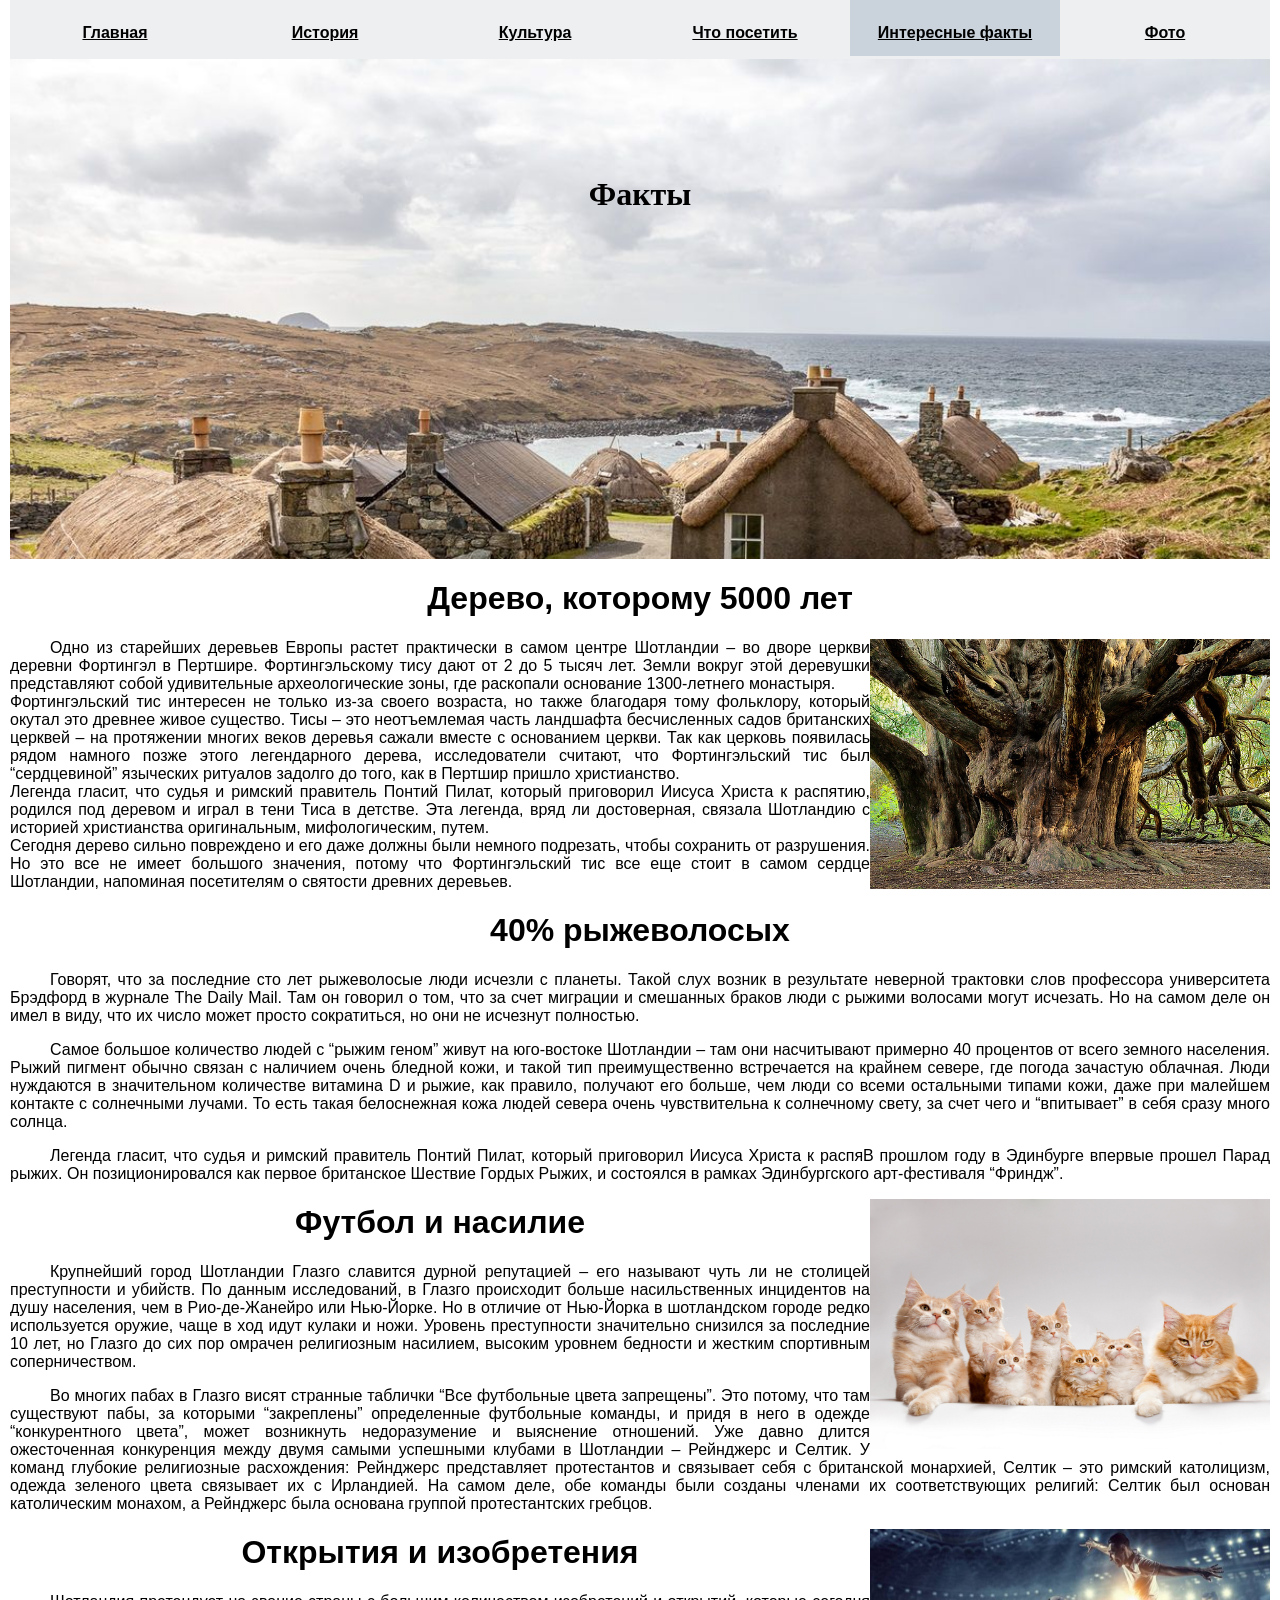
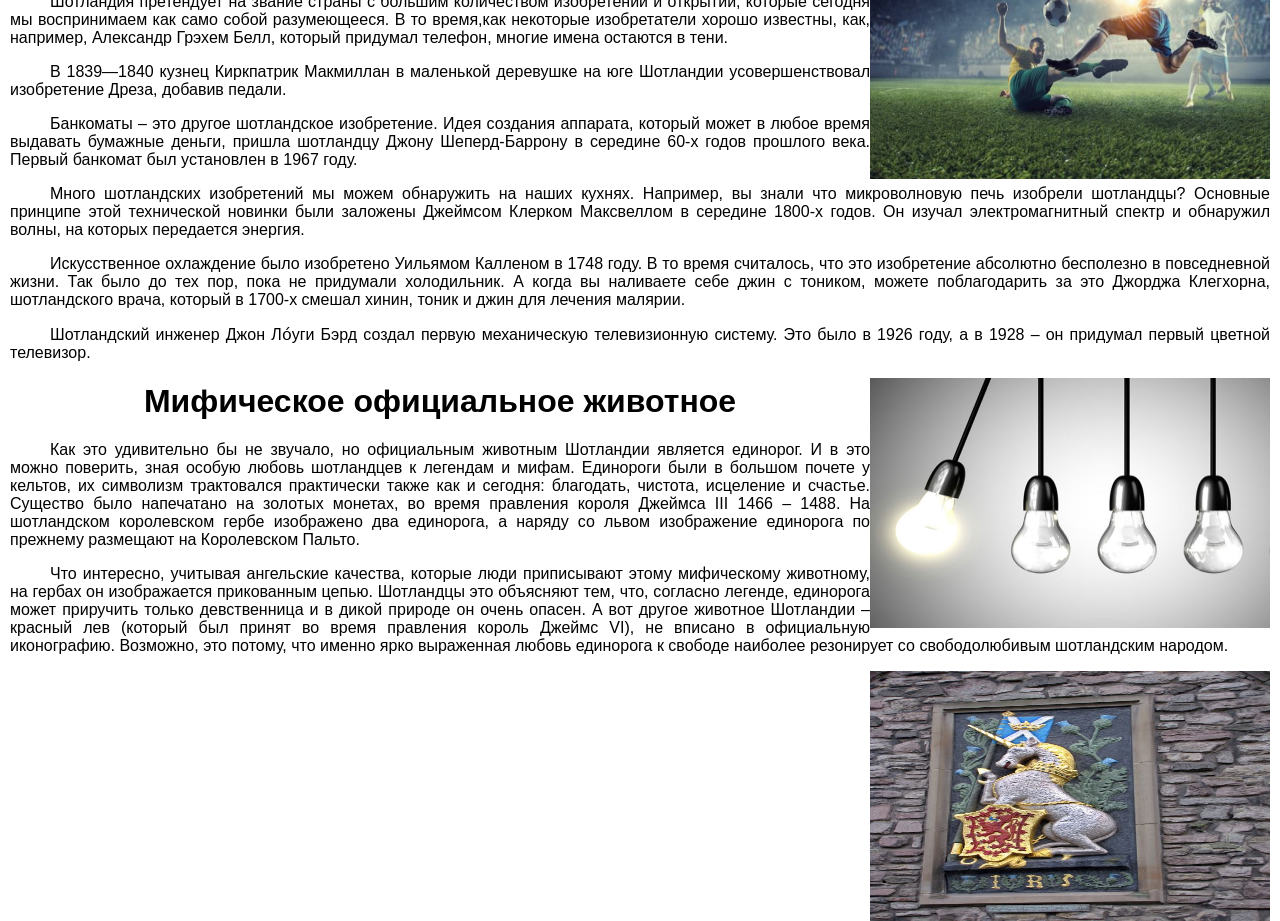
==== commit 433266ef: "background color saved" ====
--- a/facts.html
+++ b/facts.html
@@ -5,8 +5,7 @@
     <title>Шотландия</title>
 </head>
 <style>
-    body {background-color: #ffffff;
-          margin: auto;
+    body {margin: auto;
           padding: 10px;
           font-family: sans-serif}
     
@@ -39,9 +38,16 @@
        font-weight: bold}
           
     p {text-align: justify;
-       width: 88%;
        text-indent: 40px}
-    
+
+
+
+   img {width: 400px;
+        height: 250px;
+        float:right;
+        padding-top: auto;
+        padding-bottom: auto}
+
     #main {background-image: url(images/scotland_village.jpg);
            height: 500px;
            background-size: cover;
@@ -56,38 +62,47 @@
     @media all and (max-width: 840px) {#menu {font-size: 10px}}
 </style>
 <body link=black vlink=black>
+<script>
+    function SaveColor(href) {window.open(href + ".html?bgColor=" + document.bgColor.slice(1),"_self")}
+</script>
+<script>
+    let tmp = location.search;
+    document.bgColor = "#" + (tmp.substr(tmp.indexOf("bgColor")+8,7) || "ffffff");    
+</script>
 <center>
 <ul class = "menu" id="en">
-    <li> <a href="scotland.html"> Home </a></li>
-    <li> <a href="history.html"> History </a></li>
-    <li> <a href="culture.html">  Culture </a></li>
-    <li> <a href="sights.html">  Sights </a></li>
-    <li style="background-color:#cad3dc"> <a href="facts.html">  Interesting facts </a></li>
-    <li> <a href="photos.html">  Photos </a></li>
+    <li> <a href="#"> Home </a></li>
+    <li> <a href="#"> History </a></li>
+    <li> <a href="#">  Culture </a></li>
+    <li> <a href="#">  Sights </a></li>
+    <li style="background-color:#cad3dc"> <a href="#">  Interesting facts </a></li>
+    <li> <a href="#">  Photos </a></li>
 </ul>
 <ul class = "menu" id="ru">
-    <li> <a href="scotland.html"> Главная </a></li>
-    <li> <a href="history.html"> История </a></li>
-    <li> <a href="culture.html">  Культура </a></li>
-    <li> <a href="sights.html">  Что посетить </a></li>
-    <li style="background-color:#cad3dc"> <a href="facts.html">  Интересные факты </a></li>
-    <li> <a href="photos.html">  Фото </a></li>
+    <li> <a href="#" onclick="SaveColor('scotland')"> Главная </a></li>
+    <li> <a href="#" onclick="SaveColor('history')"> История </a></li>
+    <li> <a href="#" onclick="SaveColor('culture')">  Культура </a></li>
+    <li> <a href="#" onclick="SaveColor('sights')">  Что посетить </a></li>
+    <li style="background-color:#cad3dc"> <a href="#">  Интересные факты </a></li>
+    <li> <a href="#" onclick="SaveColor('photos')">  Фото </a></li>
 </ul>
 <div id="main">
     <h1>Факты</h1>
 </div>
+<div>
 <h1>Дерево, которому 5000 лет</h1>
-<p>Одно из старейших деревьев Европы растет практически в самом центре Шотландии – во дворе церкви деревни Фортингэл в Пертшире. Фортингэльскому тису дают от 2 до 5 тысяч лет. Земли вокруг этой деревушки представляют собой удивительные археологические зоны, где раскопали основание 1300-летнего монастыря.</p>
-<p>Фортингэльский тис интересен не только из-за своего возраста, но также благодаря тому фольклору, который окутал это древнее живое существо. Тисы – это неотъемлемая часть ландшафта бесчисленных садов британских церквей – на протяжении многих веков деревья сажали вместе с основанием церкви. Так как церковь появилась рядом намного позже этого легендарного дерева, исследователи считают, что Фортингэльский тис был “сердцевиной” языческих ритуалов задолго до того, как в Пертшир пришло христианство.</p>
-<p>Легенда гласит, что судья и римский правитель Понтий Пилат, который приговорил Иисуса Христа к распятию, родился под деревом и играл в тени Тиса в детстве. Эта легенда, вряд ли достоверная, связала Шотландию с историей христианства оригинальным, мифологическим, путем.</p>
-<p>Сегодня дерево сильно повреждено и его даже должны были немного подрезать, чтобы сохранить от разрушения. Но это все не имеет большого значения, потому что Фортингэльский тис все еще стоит в самом сердце Шотландии, напоминая посетителям о святости древних деревьев.</p>
+<p><img class="l" src="images/old_tree.jpg">Одно из старейших деревьев Европы растет практически в самом центре Шотландии – во дворе церкви деревни Фортингэл в Пертшире. Фортингэльскому тису дают от 2 до 5 тысяч лет. Земли вокруг этой деревушки представляют собой удивительные археологические зоны, где раскопали основание 1300-летнего монастыря.<br>Фортингэльский тис интересен не только из-за своего возраста, но также благодаря тому фольклору, который окутал это древнее живое существо. Тисы – это неотъемлемая часть ландшафта бесчисленных садов британских церквей – на протяжении многих веков деревья сажали вместе с основанием церкви. Так как церковь появилась рядом намного позже этого легендарного дерева, исследователи считают, что Фортингэльский тис был “сердцевиной” языческих ритуалов задолго до того, как в Пертшир пришло христианство.<br>Легенда гласит, что судья и римский правитель Понтий Пилат, который приговорил Иисуса Христа к распятию, родился под деревом и играл в тени Тиса в детстве. Эта легенда, вряд ли достоверная, связала Шотландию с историей христианства оригинальным, мифологическим, путем.<br>Сегодня дерево сильно повреждено и его даже должны были немного подрезать, чтобы сохранить от разрушения. Но это все не имеет большого значения, потому что Фортингэльский тис все еще стоит в самом сердце Шотландии, напоминая посетителям о святости древних деревьев.
+</p>
+</div>
 <h1>40% рыжеволосых</h1>
 <p>Говорят, что за последние сто лет рыжеволосые люди исчезли с планеты. Такой слух возник в результате неверной трактовки слов профессора университета Брэдфорд в журнале The Daily Mail. Там он говорил о том, что за счет миграции и смешанных браков люди с рыжими волосами могут исчезать. Но на самом деле он имел в виду, что их число может просто сократиться, но они не исчезнут полностью.</p>
 <p>Самое большое количество людей с “рыжим геном” живут на юго-востоке Шотландии – там они насчитывают примерно 40 процентов от всего земного населения. Рыжий пигмент обычно связан с наличием очень бледной кожи, и такой тип преимущественно встречается на крайнем севере, где погода зачастую облачная. Люди нуждаются в значительном количестве витамина D и рыжие, как правило, получают его больше, чем люди со всеми остальными типами кожи, даже при малейшем контакте с солнечными лучами. То есть такая белоснежная кожа людей севера очень чувствительна к солнечному свету, за счет чего и “впитывает” в себя сразу много солнца.</p>
 <p>Легенда гласит, что судья и римский правитель Понтий Пилат, который приговорил Иисуса Христа к распяВ прошлом году в Эдинбурге впервые прошел Парад рыжих. Он позиционировался как первое британское Шествие Гордых Рыжих, и состоялся в рамках Эдинбургского арт-фестиваля “Фриндж”.</p>
+<img src="images/red.jpg">
 <h1>Футбол и насилие</h1>
 <p>Крупнейший город Шотландии Глазго славится дурной репутацией – его называют чуть ли не столицей преступности и убийств. По данным исследований, в Глазго происходит больше насильственных инцидентов на душу населения, чем в Рио-де-Жанейро или Нью-Йорке. Но в отличие от Нью-Йорка в шотландском городе редко используется оружие, чаще в ход идут кулаки и ножи. Уровень преступности значительно снизился за последние 10 лет, но Глазго до сих пор омрачен религиозным насилием, высоким уровнем бедности и жестким спортивным соперничеством.</p>
 <p>Во многих пабах в Глазго висят странные таблички “Все футбольные цвета запрещены”. Это потому, что там существуют пабы, за которыми “закреплены” определенные футбольные команды, и придя в него в одежде “конкурентного цвета”, может возникнуть недоразумение и выяснение отношений. Уже давно длится ожесточенная конкуренция между двумя самыми успешными клубами в Шотландии – Рейнджерс и Селтик. У команд глубокие религиозные расхождения: Рейнджерс представляет протестантов и связывает себя с британской монархией, Селтик – это римский католицизм, одежда зеленого цвета связывает их с Ирландией. На самом деле, обе команды были созданы членами их соответствующих религий: Селтик был основан католическим монахом, а Рейнджерс была основана группой протестантских гребцов.</p>
+<img src="images/football.jpeg">
 <h1>Открытия и изобретения</h1>
 <p>Шотландия претендует на звание страны с большим количеством изобретений и открытий, которые сегодня мы воспринимаем как само собой разумеющееся. В то время,как некоторые изобретатели хорошо известны, как, например, Александр Грэхем Белл, который придумал телефон, многие имена остаются в тени.</p>
 <p>В 1839—1840 кузнец Киркпатрик Макмиллан в маленькой деревушке на юге Шотландии усовершенствовал изобретение Дреза, добавив педали.</p>
@@ -95,9 +110,11 @@
 <p>Много шотландских изобретений мы можем обнаружить на наших кухнях. Например, вы знали что микроволновую печь изобрели шотландцы? Основные принципе этой технической новинки были заложены Джеймсом Клерком Максвеллом в середине 1800-х годов. Он изучал электромагнитный спектр и обнаружил волны, на которых передается энергия.</p>
 <p>Искусственное охлаждение было изобретено Уильямом Калленом в 1748 году. В то время считалось, что это изобретение абсолютно бесполезно в повседневной жизни. Так было до тех пор, пока не придумали холодильник. А когда вы наливаете себе джин с тоником, можете поблагодарить за это Джорджа Клегхорна, шотландского врача, который в 1700-х смешал хинин, тоник и джин для лечения малярии.</p>
 <p>Шотландский инженер Джон Ло́уги Бэрд создал первую механическую телевизионную систему. Это было в 1926 году, а в 1928 – он придумал первый цветной телевизор.</p>
+<img src="images/inventions.jpg">
 <h1>Мифическое официальное животное </h1>
 <p>Как это удивительно бы не звучало, но официальным животным Шотландии является единорог. И в это можно поверить, зная особую любовь шотландцев к легендам и мифам. Единороги были в большом почете у кельтов, их символизм трактовался практически также как и сегодня: благодать, чистота, исцеление и счастье. Существо было напечатано на золотых монетах, во время правления короля Джеймса III 1466 – 1488. На шотландском королевском гербе изображено два единорога, а наряду со львом изображение единорога по прежнему размещают на Королевском Пальто.</p>
 <p>Что интересно, учитывая ангельские качества, которые люди приписывают этому мифическому животному, на гербах он изображается прикованным цепью. Шотландцы это объясняют тем, что, согласно легенде, единорога может приручить только девственница и в дикой природе он очень опасен. А вот другое животное Шотландии – красный лев (который был принят во время правления король Джеймс VI), не вписано в официальную иконографию. Возможно, это потому, что именно ярко выраженная любовь единорога к свободе наиболее резонирует со свободолюбивым шотландским народом.</p>
+<img src="images/unicorn.jpg">
 </center>
 </body>
 </html>
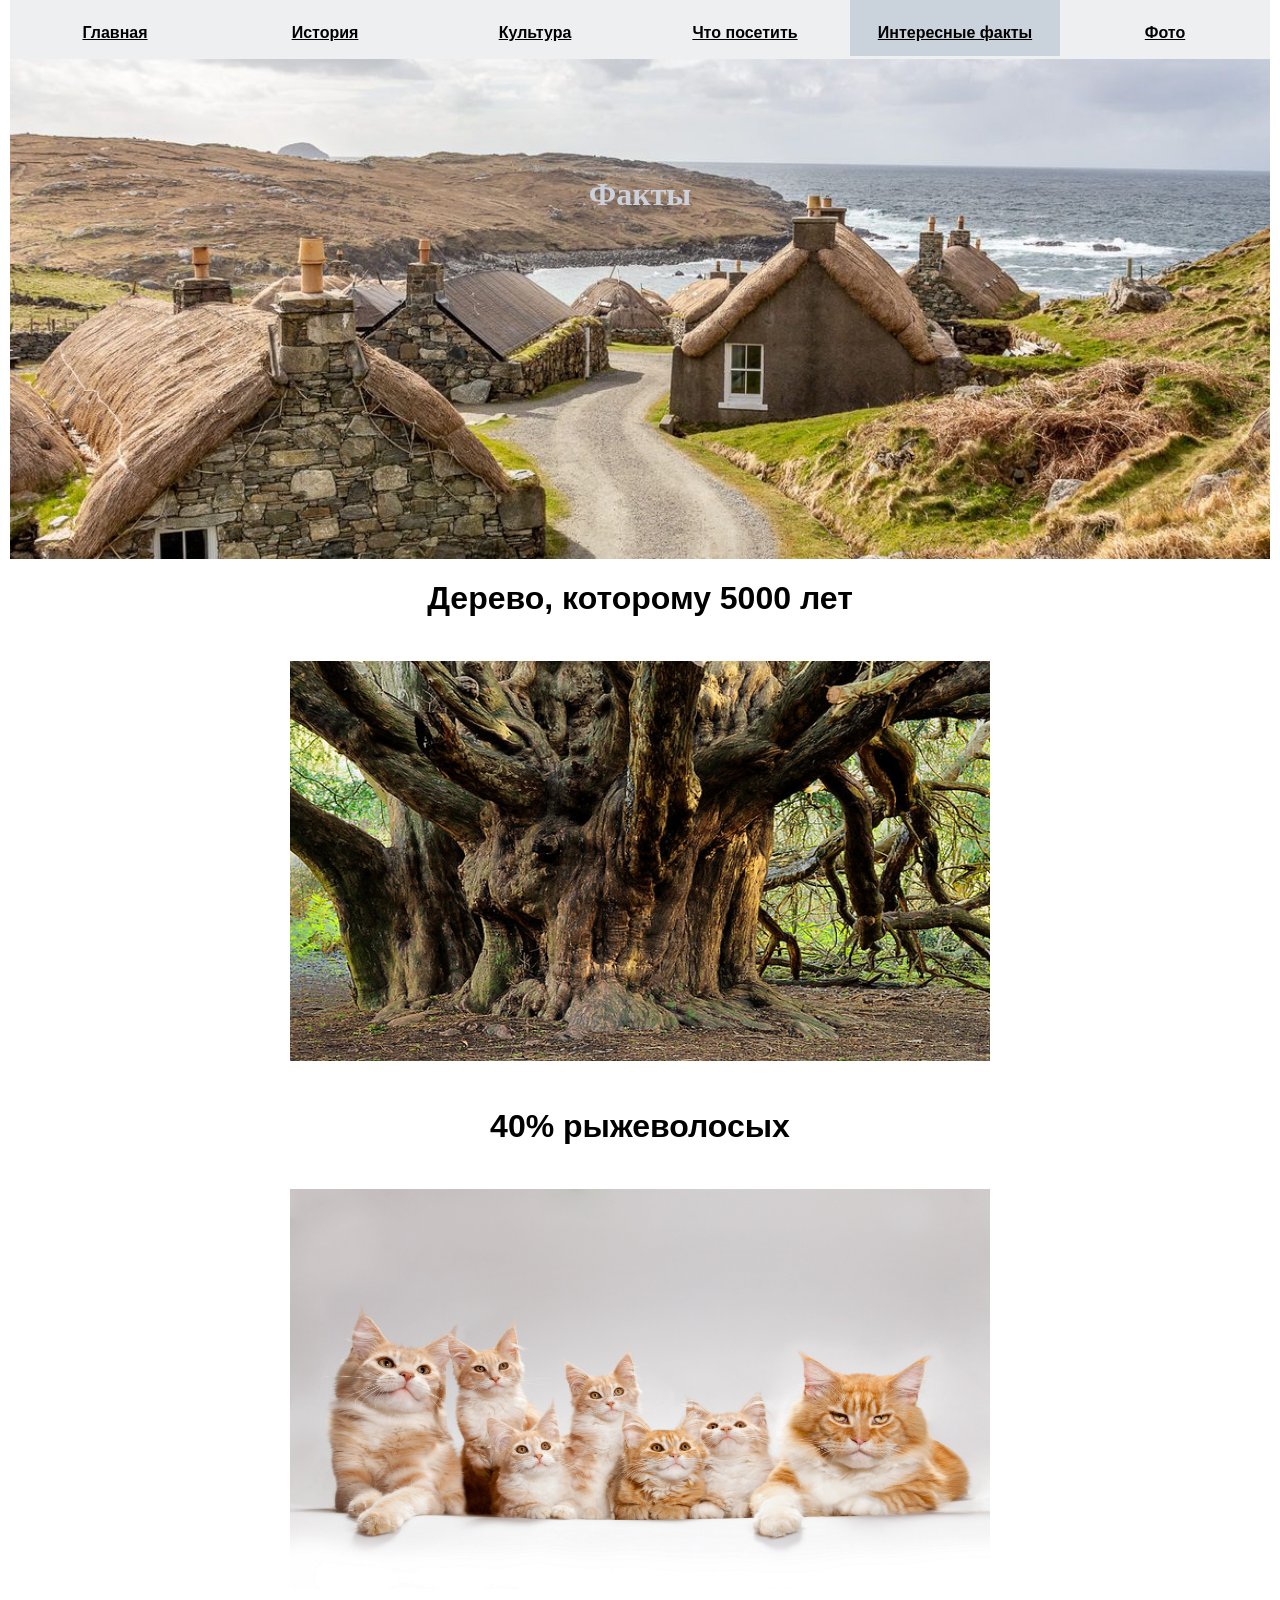
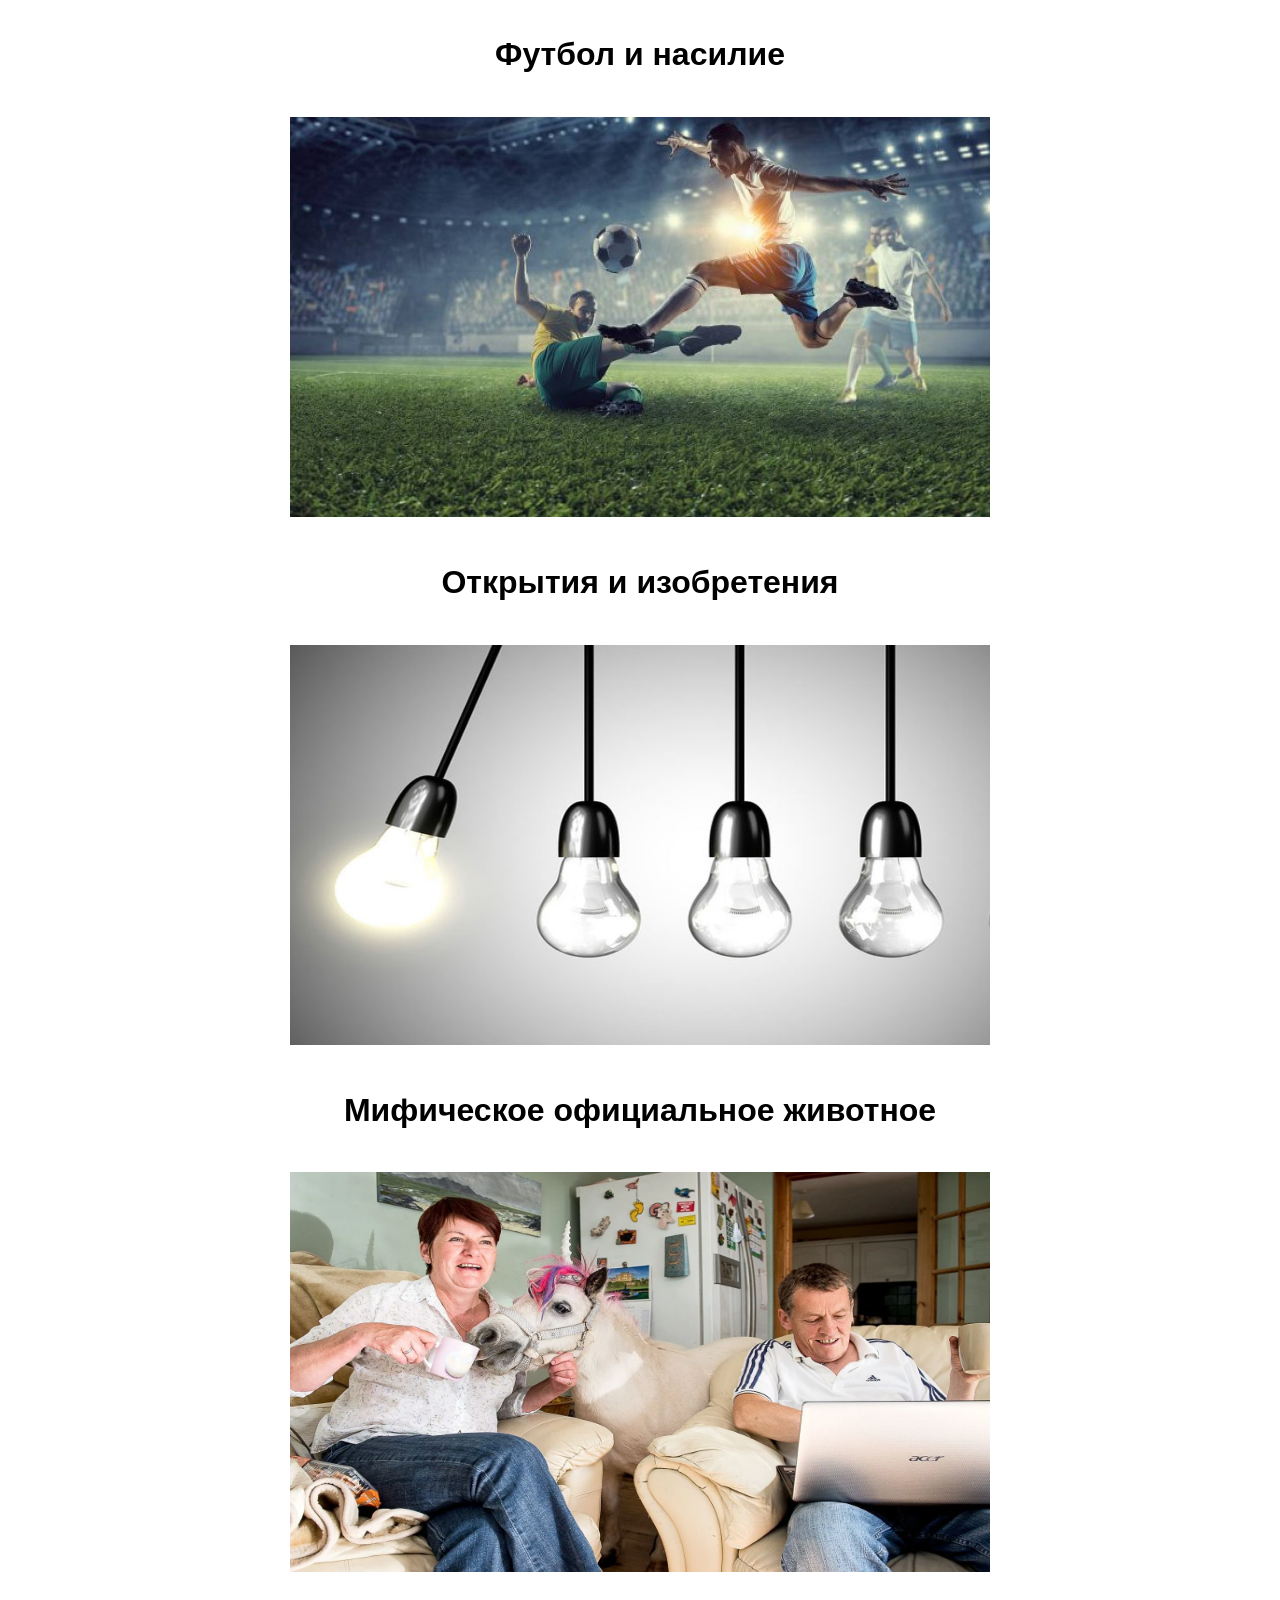
==== commit c7b999d5: "reorganized" ====
--- a/facts.html
+++ b/facts.html
@@ -1,120 +1,118 @@
 <!DOCTYPE html>
 <html lang="ru">
+
 <head>
     <meta charset="UTF-8">
     <title>Шотландия</title>
+    <link rel="stylesheet" href="style.css" type="text/css">
 </head>
 <style>
-    body {margin: auto;
-          padding: 10px;
-          font-family: sans-serif}
-    
-    .menu {display: flex;
-           list-style-type: none;
-           margin: 0;
-           padding: 0}
+    p {width: 700px;
+       opacity: 0;
+      }
 
-    .menu li {float: left;
-              flex-basis: auto;
-              flex-grow: 1;
-              width: 16%;
-              background-color: #edeff1}
-    
-    #ru {position: sticky;
-         top: 0}
-    
-    
-    #en {position:fixed;
-         top: 0px;
-         left: 10px;
-         right: 10px}
-    
-    #ru li:hover {opacity: 0}
+    img {width: 700px;
+         height: 400px
+        }
 
-    a {display: block;
-       text-align: center;
-       padding: 14px 16px;
-       text-decoration: underline;
-       font-weight: bold}
-          
-    p {text-align: justify;
-       text-indent: 40px}
+    .hidden_text {position: absolute;
+                  left: 50%;
+                  margin-left: -350px
+                 }
+</style>
 
+<body link=black vlink=black>
 
+    <script type="text/javascript" src="background.js"></script>
+    <script>
+        function showText() {
+            var images = document.getElementsByTagName("img")
+            for (var i = 0; i < images.length; i++) {
+                images[i].style.opacity = 0.2
+            };
+            var texts = document.getElementsByTagName("p")
+            for (var i = 0; i < texts.length; i++) {
+                texts[i].style.opacity = 1
+            }
+        }
 
-   img {width: 400px;
-        height: 250px;
-        float:right;
-        padding-top: auto;
-        padding-bottom: auto}
+        function hideText() {
+            var images = document.getElementsByTagName("img")
+            for (var i = 0; i < images.length; i++) {
+                images[i].style.opacity = 1
+            };
+            var texts = document.getElementsByTagName("p")
+            for (var i = 0; i < texts.length; i++) {
+                texts[i].style.opacity = 0
+            }
+        }
+    </script>
+    <center>
+        <ul class="menu" id="en">
+            <li> <a href="#"> Home </a></li>
+            <li> <a href="#"> History </a></li>
+            <li> <a href="#"> Culture </a></li>
+            <li> <a href="#"> Sights </a></li>
+            <li style="background-color:#cad3dc"> <a href="#"> Interesting facts </a></li>
+            <li> <a href="#"> Photos </a></li>
+        </ul>
+        <ul class="menu" id="ru">
+            <li> <a href="#" onclick="SaveColor('scotland')"> Главная </a></li>
+            <li> <a href="#" onclick="SaveColor('history')"> История </a></li>
+            <li> <a href="#" onclick="SaveColor('culture')"> Культура </a></li>
+            <li> <a href="#" onclick="SaveColor('sights')"> Что посетить </a></li>
+            <li style="background-color:#cad3dc"> <a href="#"> Интересные факты </a></li>
+            <li> <a href="#" onclick="SaveColor('photos')"> Фото </a></li>
+        </ul>
+        <div id="main">
+            <h1>Факты</h1>
+        </div>
+        <h1>Дерево, которому 5000 лет</h1>
+        <img src="images/old_tree.jpg" onmouseover="showText()" onmouseout="hideText()">
+        <div class="hidden_text" style="top: 700px" onmouseover="showText()" onmouseout="hideText()">
+            <p>Одно из старейших деревьев Европы растет практически в самом центре Шотландии – во дворе церкви деревни Фортингэл в Пертшире. Фортингэльскому тису дают от 2 до 5 тысяч лет. Земли вокруг этой деревушки представляют собой удивительные археологические зоны, где раскопали основание 1300-летнего монастыря.</p>
+            <p>Фортингэльский тис интересен не только из-за своего возраста, но также благодаря тому фольклору, который окутал это древнее живое существо. Тисы – это неотъемлемая часть ландшафта бесчисленных садов британских церквей – на протяжении многих веков деревья сажали вместе с основанием церкви. Так как церковь появилась рядом намного позже этого легендарного дерева, исследователи считают, что Фортингэльский тис был “сердцевиной” языческих ритуалов задолго до того, как в Пертшир пришло христианство.</p>
+            <p>Легенда гласит, что судья и римский правитель Понтий Пилат, который приговорил Иисуса Христа к распятию, родился под деревом и играл в тени Тиса в детстве. Эта легенда, вряд ли достоверная, связала Шотландию с историей христианства оригинальным, мифологическим, путем.</p>
+        </div>
+        <h1>40% рыжеволосых</h1>
+        <img src="images/red.jpg" onmouseover="showText()" onmouseout="hideText()">
+        <div class="hidden_text" style="top: 1225px" onmouseover="showText()" onmouseout="hideText()">
+            <p>Говорят, что за последние сто лет рыжеволосые люди исчезли с планеты. Такой слух возник в результате неверной трактовки слов профессора университета Брэдфорд в журнале The Daily Mail. Там он говорил о том, что за счет миграции и смешанных браков люди с рыжими волосами могут исчезать. Но на самом деле он имел в виду, что их число может просто сократиться, но они не исчезнут полностью.</p>
+            <p>Самое большое количество людей с “рыжим геном” живут на юго-востоке Шотландии – там они насчитывают примерно 40 процентов от всего земного населения. Рыжий пигмент обычно связан с наличием очень бледной кожи, и такой тип преимущественно встречается на крайнем севере, где погода зачастую облачная. Люди нуждаются в значительном количестве витамина D и рыжие, как правило, получают его больше, чем люди со всеми остальными типами кожи, даже при малейшем контакте с солнечными лучами. То есть такая белоснежная кожа людей севера очень чувствительна к солнечному свету, за счет чего и “впитывает” в себя сразу много солнца.</p>
+        </div>
+        <h1>Футбол и насилие</h1>
+        <img src="images/football.jpeg" onmouseover="showText()" onmouseout="hideText()">
+        <div class="hidden_text" style="top: 1780px" onmouseover="showText()" onmouseout="hideText()">
+            <p>Крупнейший город Шотландии Глазго славится дурной репутацией – его называют чуть ли не столицей преступности и убийств. По данным исследований, в Глазго происходит больше насильственных инцидентов на душу населения, чем в Рио-де-Жанейро или Нью-Йорке. Но в отличие от Нью-Йорка в шотландском городе редко используется оружие, чаще в ход идут кулаки и ножи. Уровень преступности значительно снизился за последние 10 лет, но Глазго до сих пор омрачен религиозным насилием, высоким уровнем бедности и жестким спортивным соперничеством.</p>
+            <p>Во многих пабах в Глазго висят странные таблички “Все футбольные цвета запрещены”. Это потому, что там существуют пабы, за которыми “закреплены” определенные футбольные команды, и придя в него в одежде “конкурентного цвета”, может возникнуть недоразумение и выяснение отношений. Уже давно длится ожесточенная конкуренция между двумя самыми успешными клубами в Шотландии – Рейнджерс и Селтик.</p>
+        </div>
+        <h1>Открытия и изобретения</h1>
+        <img src="images/inventions.jpg" onmouseover="showText()" onmouseout="hideText()">
+        <div class="hidden_text" style="top: 2257px" onmouseover="showText()" onmouseout="hideText()">
+            <p>Шотландия претендует на звание страны с большим количеством изобретений и открытий, которые сегодня мы воспринимаем как само собой разумеющееся.</p>
+            <p>Банкоматы – это шотландское изобретение. Идея создания аппарата, который может в любое время выдавать бумажные деньги, пришла шотландцу Джону Шеперд-Баррону в середине 60-х годов прошлого века. Первый банкомат был установлен в 1967 году.</p>
+            <p>Вы знали что микроволновую печь изобрели шотландцы? Основные принципе этой технической новинки были заложены Джеймсом Клерком Максвеллом в середине 1800-х годов. Он изучал электромагнитный спектр и обнаружил волны, на которых передается энергия.</p>
+            <p>А когда вы наливаете себе джин с тоником, можете поблагодарить за это Джорджа Клегхорна, шотландского врача, который в 1700-х смешал хинин, тоник и джин для лечения малярии.</p>
+            <p>Шотландский инженер Джон Ло́уги Бэрд создал первую механическую телевизионную систему. Это было в 1926 году, а в 1928 – он придумал первый цветной телевизор.</p>
+        </div>
+        <h1>Мифическое официальное животное </h1>
+        <img src="images/unicorn.jpg" onmouseover="showText()" onmouseout="hideText()">
+        <div class="hidden_text" style="top: 2815px" onmouseover="showText()" onmouseout="hideText()">
+            <p>Как это удивительно бы не звучало, но официальным животным Шотландии является единорог. И в это можно поверить, зная особую любовь шотландцев к легендам и мифам. Единороги были в большом почете у кельтов, их символизм трактовался практически также как и сегодня: благодать, чистота, исцеление и счастье. Существо было напечатано на золотых монетах, во время правления короля Джеймса III 1466 – 1488. На шотландском королевском гербе изображено два единорога, а наряду со львом изображение единорога по прежнему размещают на Королевском Пальто.</p>
+            <p>Что интересно, учитывая ангельские качества, которые люди приписывают этому мифическому животному, на гербах он изображается прикованным цепью. Шотландцы это объясняют тем, что, согласно легенде, единорога может приручить только девственница и в дикой природе он очень опасен. А вот другое животное Шотландии – красный лев (который был принят во время правления король Джеймс VI), не вписано в официальную иконографию. Возможно, это потому, что именно ярко выраженная любовь единорога к свободе наиболее резонирует со свободолюбивым шотландским народом.</p>
+        </div>
+    </center>
+    <div class="change_background">
+        <form>
+            <a style="text-decoration:none">Выберете цвет фона.</a>
+            <label><input type="radio" name="color" value="#ffffff" checked> Белый</label><br>
+            <label><input type="radio" name="color" value="#edeff1"> Светло-серый</label><br>
+            <label><input type="radio" name="color" value="#cad3dc"> Темно-серый</label><br>
+        </form>
+        <button onclick="changeBackgroundColor()">Выбрать</button>
+    </div>
+    <a onclick="Close()"><img class="close" src="images/close.png"></a>
+    <a id="change_bg" name="x" href="#x" onclick="show()">Изменить цвет фона.</a>
+</body>
 
-    #main {background-image: url(images/scotland_village.jpg);
-           height: 500px;
-           background-size: cover;
-           background-repeat: no-repeat;
-           border-top: solid;
-           border-color: #edeff1}
-           
-    #main h1 {font-family: Serif;
-              padding: 3em 0;
-              text-align: center}
-
-    @media all and (max-width: 840px) {#menu {font-size: 10px}}
-</style>
-<body link=black vlink=black>
-<script>
-    function SaveColor(href) {window.open(href + ".html?bgColor=" + document.bgColor.slice(1),"_self")}
-</script>
-<script>
-    let tmp = location.search;
-    document.bgColor = "#" + (tmp.substr(tmp.indexOf("bgColor")+8,7) || "ffffff");    
-</script>
-<center>
-<ul class = "menu" id="en">
-    <li> <a href="#"> Home </a></li>
-    <li> <a href="#"> History </a></li>
-    <li> <a href="#">  Culture </a></li>
-    <li> <a href="#">  Sights </a></li>
-    <li style="background-color:#cad3dc"> <a href="#">  Interesting facts </a></li>
-    <li> <a href="#">  Photos </a></li>
-</ul>
-<ul class = "menu" id="ru">
-    <li> <a href="#" onclick="SaveColor('scotland')"> Главная </a></li>
-    <li> <a href="#" onclick="SaveColor('history')"> История </a></li>
-    <li> <a href="#" onclick="SaveColor('culture')">  Культура </a></li>
-    <li> <a href="#" onclick="SaveColor('sights')">  Что посетить </a></li>
-    <li style="background-color:#cad3dc"> <a href="#">  Интересные факты </a></li>
-    <li> <a href="#" onclick="SaveColor('photos')">  Фото </a></li>
-</ul>
-<div id="main">
-    <h1>Факты</h1>
-</div>
-<div>
-<h1>Дерево, которому 5000 лет</h1>
-<p><img class="l" src="images/old_tree.jpg">Одно из старейших деревьев Европы растет практически в самом центре Шотландии – во дворе церкви деревни Фортингэл в Пертшире. Фортингэльскому тису дают от 2 до 5 тысяч лет. Земли вокруг этой деревушки представляют собой удивительные археологические зоны, где раскопали основание 1300-летнего монастыря.<br>Фортингэльский тис интересен не только из-за своего возраста, но также благодаря тому фольклору, который окутал это древнее живое существо. Тисы – это неотъемлемая часть ландшафта бесчисленных садов британских церквей – на протяжении многих веков деревья сажали вместе с основанием церкви. Так как церковь появилась рядом намного позже этого легендарного дерева, исследователи считают, что Фортингэльский тис был “сердцевиной” языческих ритуалов задолго до того, как в Пертшир пришло христианство.<br>Легенда гласит, что судья и римский правитель Понтий Пилат, который приговорил Иисуса Христа к распятию, родился под деревом и играл в тени Тиса в детстве. Эта легенда, вряд ли достоверная, связала Шотландию с историей христианства оригинальным, мифологическим, путем.<br>Сегодня дерево сильно повреждено и его даже должны были немного подрезать, чтобы сохранить от разрушения. Но это все не имеет большого значения, потому что Фортингэльский тис все еще стоит в самом сердце Шотландии, напоминая посетителям о святости древних деревьев.
-</p>
-</div>
-<h1>40% рыжеволосых</h1>
-<p>Говорят, что за последние сто лет рыжеволосые люди исчезли с планеты. Такой слух возник в результате неверной трактовки слов профессора университета Брэдфорд в журнале The Daily Mail. Там он говорил о том, что за счет миграции и смешанных браков люди с рыжими волосами могут исчезать. Но на самом деле он имел в виду, что их число может просто сократиться, но они не исчезнут полностью.</p>
-<p>Самое большое количество людей с “рыжим геном” живут на юго-востоке Шотландии – там они насчитывают примерно 40 процентов от всего земного населения. Рыжий пигмент обычно связан с наличием очень бледной кожи, и такой тип преимущественно встречается на крайнем севере, где погода зачастую облачная. Люди нуждаются в значительном количестве витамина D и рыжие, как правило, получают его больше, чем люди со всеми остальными типами кожи, даже при малейшем контакте с солнечными лучами. То есть такая белоснежная кожа людей севера очень чувствительна к солнечному свету, за счет чего и “впитывает” в себя сразу много солнца.</p>
-<p>Легенда гласит, что судья и римский правитель Понтий Пилат, который приговорил Иисуса Христа к распяВ прошлом году в Эдинбурге впервые прошел Парад рыжих. Он позиционировался как первое британское Шествие Гордых Рыжих, и состоялся в рамках Эдинбургского арт-фестиваля “Фриндж”.</p>
-<img src="images/red.jpg">
-<h1>Футбол и насилие</h1>
-<p>Крупнейший город Шотландии Глазго славится дурной репутацией – его называют чуть ли не столицей преступности и убийств. По данным исследований, в Глазго происходит больше насильственных инцидентов на душу населения, чем в Рио-де-Жанейро или Нью-Йорке. Но в отличие от Нью-Йорка в шотландском городе редко используется оружие, чаще в ход идут кулаки и ножи. Уровень преступности значительно снизился за последние 10 лет, но Глазго до сих пор омрачен религиозным насилием, высоким уровнем бедности и жестким спортивным соперничеством.</p>
-<p>Во многих пабах в Глазго висят странные таблички “Все футбольные цвета запрещены”. Это потому, что там существуют пабы, за которыми “закреплены” определенные футбольные команды, и придя в него в одежде “конкурентного цвета”, может возникнуть недоразумение и выяснение отношений. Уже давно длится ожесточенная конкуренция между двумя самыми успешными клубами в Шотландии – Рейнджерс и Селтик. У команд глубокие религиозные расхождения: Рейнджерс представляет протестантов и связывает себя с британской монархией, Селтик – это римский католицизм, одежда зеленого цвета связывает их с Ирландией. На самом деле, обе команды были созданы членами их соответствующих религий: Селтик был основан католическим монахом, а Рейнджерс была основана группой протестантских гребцов.</p>
-<img src="images/football.jpeg">
-<h1>Открытия и изобретения</h1>
-<p>Шотландия претендует на звание страны с большим количеством изобретений и открытий, которые сегодня мы воспринимаем как само собой разумеющееся. В то время,как некоторые изобретатели хорошо известны, как, например, Александр Грэхем Белл, который придумал телефон, многие имена остаются в тени.</p>
-<p>В 1839—1840 кузнец Киркпатрик Макмиллан в маленькой деревушке на юге Шотландии усовершенствовал изобретение Дреза, добавив педали.</p>
-<p>Банкоматы – это другое шотландское изобретение. Идея создания аппарата, который может в любое время выдавать бумажные деньги, пришла шотландцу Джону Шеперд-Баррону в середине 60-х годов прошлого века. Первый банкомат был установлен в 1967 году.</p>
-<p>Много шотландских изобретений мы можем обнаружить на наших кухнях. Например, вы знали что микроволновую печь изобрели шотландцы? Основные принципе этой технической новинки были заложены Джеймсом Клерком Максвеллом в середине 1800-х годов. Он изучал электромагнитный спектр и обнаружил волны, на которых передается энергия.</p>
-<p>Искусственное охлаждение было изобретено Уильямом Калленом в 1748 году. В то время считалось, что это изобретение абсолютно бесполезно в повседневной жизни. Так было до тех пор, пока не придумали холодильник. А когда вы наливаете себе джин с тоником, можете поблагодарить за это Джорджа Клегхорна, шотландского врача, который в 1700-х смешал хинин, тоник и джин для лечения малярии.</p>
-<p>Шотландский инженер Джон Ло́уги Бэрд создал первую механическую телевизионную систему. Это было в 1926 году, а в 1928 – он придумал первый цветной телевизор.</p>
-<img src="images/inventions.jpg">
-<h1>Мифическое официальное животное </h1>
-<p>Как это удивительно бы не звучало, но официальным животным Шотландии является единорог. И в это можно поверить, зная особую любовь шотландцев к легендам и мифам. Единороги были в большом почете у кельтов, их символизм трактовался практически также как и сегодня: благодать, чистота, исцеление и счастье. Существо было напечатано на золотых монетах, во время правления короля Джеймса III 1466 – 1488. На шотландском королевском гербе изображено два единорога, а наряду со львом изображение единорога по прежнему размещают на Королевском Пальто.</p>
-<p>Что интересно, учитывая ангельские качества, которые люди приписывают этому мифическому животному, на гербах он изображается прикованным цепью. Шотландцы это объясняют тем, что, согласно легенде, единорога может приручить только девственница и в дикой природе он очень опасен. А вот другое животное Шотландии – красный лев (который был принят во время правления король Джеймс VI), не вписано в официальную иконографию. Возможно, это потому, что именно ярко выраженная любовь единорога к свободе наиболее резонирует со свободолюбивым шотландским народом.</p>
-<img src="images/unicorn.jpg">
-</center>
-</body>
 </html>
--- a/style.css
+++ b/style.css
@@ -0,0 +1,148 @@
+body {margin: auto;
+      padding: 10px;
+      font-family: sans-serif
+     }
+
+
+p {text-align: justify;
+   width: 88%;
+   text-indent: 40px
+  }
+
+
+a {display: block;
+   text-align: center;
+   padding: 14px 16px;
+   text-decoration: underline;
+   font-weight: bold
+  }
+
+
+img {padding: 22px;
+     width: 400px;
+     height: 600px
+    }
+
+
+table {margin: 0 50px 0 50px;
+       border: 1px #aaa solid;
+       border-collapse: collapse;
+       font-size: 95%;
+       width: 80%;
+       padding: 4;
+       border-spacing: 0
+      }
+
+
+button {border-radius: 20px;
+        padding: 10px 20px;
+        font-size: 9px;
+        margin-top: 10px;
+        display: block;
+        margin-left: auto;
+        margin-right: auto;
+        text-transform: uppercase;
+        letter-spacing: 2px;
+        font-weight: 600;
+        color: #524f4e;
+        box-shadow: 0 8px 15px rgba(0, 0, 0, .1);
+        transition: .4s;
+        cursor: pointer
+       }
+
+
+label {cursor: pointer}
+
+
+.menu {display: flex;
+       list-style-type: none;
+       margin: 0;
+       padding: 0;
+       z-index: 999
+      }
+
+.menu li {float: left;
+          flex-basis: auto;
+          flex-grow: 1;
+          width: 16%;
+          background-color: #edeff1
+         }
+
+#ru {position: sticky;
+     top: 0
+    }
+
+
+#ru li:hover {opacity: 0
+    }
+
+
+#en {position: fixed;
+     top: 0px;
+     left: 10px;
+     right: 10px
+    }
+    
+
+#main {background-image: url(images/scotland_village.jpg);
+       height: 500px;
+       background-size: cover;
+       background-repeat: no-repeat;
+       background-position: center;
+       border-top: solid;
+       border-color: #edeff1
+      }
+      
+
+#main h1 {font-family: Serif;
+          padding: 3em 0;
+          text-align: center
+         }
+
+
+#change_bg {position: fixed;
+            bottom: 10px;
+            left: 10px;
+            text-align: left;
+            font-weight: initial;
+            font-size: 7px;
+            opacity: 0
+           }
+
+#change_bg:hover {opacity: 1}
+
+
+.change_background {display: none;
+                    width: 270px;
+                    height: 170px;
+                    border: solid;
+                    border-width: 1px;
+                    border-radius: 10px;
+                    padding-left: 15px;
+                    position: fixed;
+                    top: 35%;
+                    right: 35%;
+                    background-color: white;
+                    font-size: 11px;
+                    text-transform: uppercase;
+                    letter-spacing: 3px;
+                    font-size: 10px;
+                    font-weight: 600;
+                    color: #524f4e;
+                   }
+                   
+
+.close {display: none;
+        position: fixed;
+        top: 33%;
+        right: 33.2%;
+        width: 20px;
+        height: 20px
+       }
+
+.close:hover {transform: translateY(-2px);
+              cursor: pointer
+             }
+
+@media all and (max-width: 840px) {.menu {font-size: 10px}}
+@media all and (min-width: 1100px) {#main h1 {color: #CCD0DB}}
